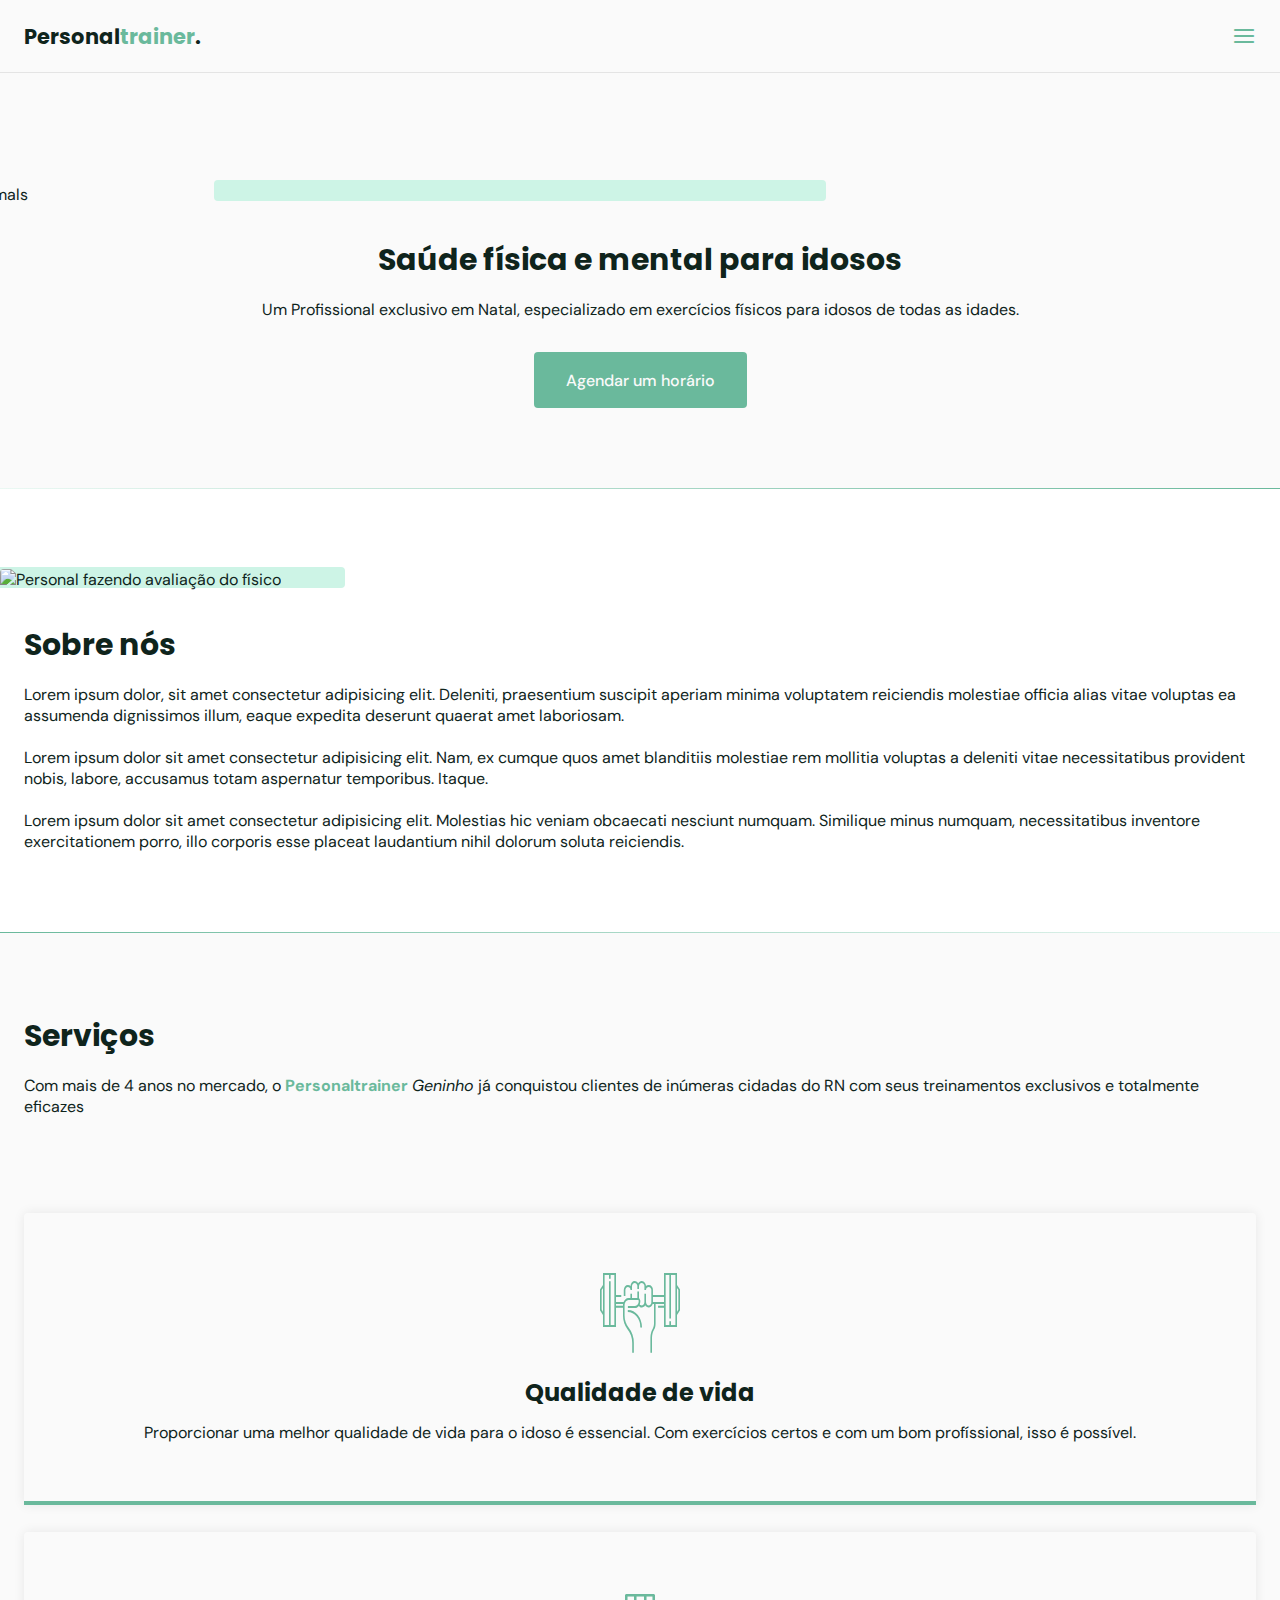
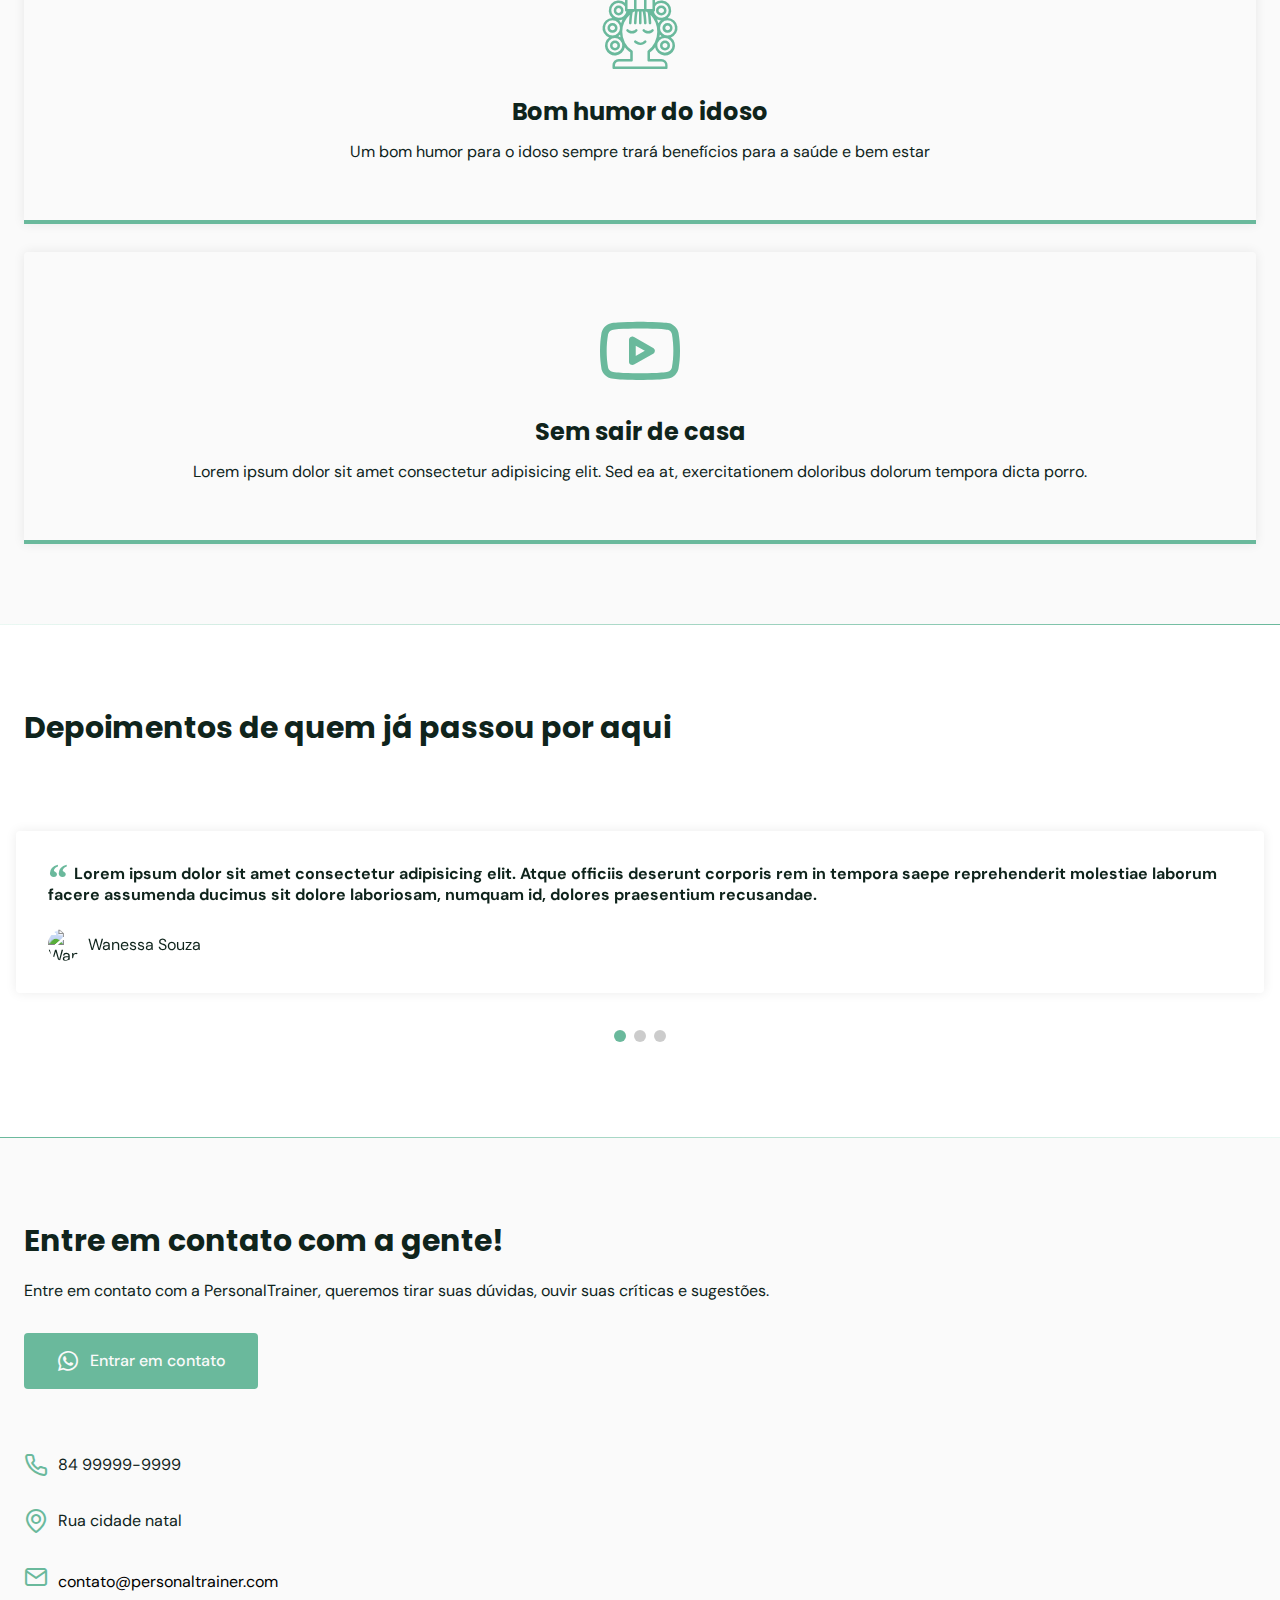
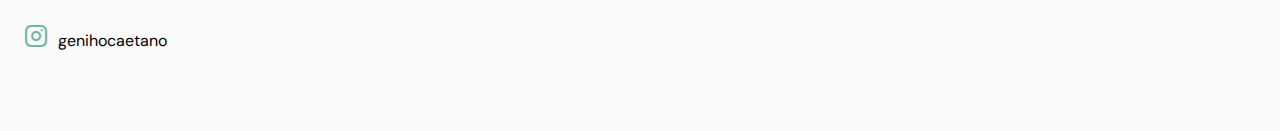
==== index.html @ e82c28a0 "incrementação tela CONTATOS. interação com icones" ====
<!DOCTYPE html>
<html lang="en">
  <head>
    <!-- PAGE INFO -->

    <meta charset="UTF-8" />
    <meta name="viewport" content="width=device-width, initial-scale=1.0" />
    <title>OriginSix</title>

    <!-- ICONS -->
    <link rel="stylesheet" href="Icons/Fonts/style.css" />

    <!-- SWIPER -->
    <link
      rel="stylesheet"
      href="https://unpkg.com/swiper@8/swiper-bundle.min.css"
    />

    <!-- STYLES -->
    <link rel="stylesheet" href="style.css" />

    <!-- FONTES -->
    <link rel="preconnect" href="https://fonts.googleapis.com" />
    <link rel="preconnect" href="https://fonts.gstatic.com" crossorigin />
    <link
      href="https://fonts.googleapis.com/css2?family=DM+Sans:wght@400;500;700&family=Poppins:wght@400;500;700&display=swap"
      rel="stylesheet"
    />
  </head>
  <body>
    <!-- CÓDIGO DA PÁG -->

    <header id="header">
      <nav class="container">
        <a class="logo" href="#">Personal<span>trainer</span>.</a>
        <div class="menu">
          <!-- menu-->
          <ul class="grid">
            <li><a class="title" href="#home">Início</a></li>
            <li><a class="title" href="#about">Sobre</a></li>
            <li><a class="title" href="#services">Serviços</a></li>
            <li><a class="title" href="#testimonials">Depoimentos</a></li>
            <li><a class="title" href="#contact">Contatos</a></li>
          </ul>
        </div>
        <!-- /menu-->
        <div class="toggle icon-menu"></div>
        <div class="toggle icon-close"></div>
      </nav>
    </header>

    <main>
      <!-- HOME -->

      <section class="section" id="home">
        <div class="container grid">
          <div class="image">
            <img
              style="max-width: 612px"
              src="https://media.istockphoto.com/photos/senior-man-and-senior-woman-jogging-side-by-side-on-the-street-picture-id1284970958?k=20&m=1284970958&s=612x612&w=0&h=KG0D4ebEptcwlYykYI3X_RWrCcNqCKllP51t8q4t1jw="
              alt="Animals"
            />
          </div>
          <div class="text">
            <h1 class="title">Saúde física e mental para idosos</h1>
            <p>
              Um Profissional exclusivo em Natal, especializado em exercícios
              físicos para idosos de todas as idades.
            </p>
            <a class="button" href="https://api.whatsapp.com/send?phone=+5584999999999&text=Oi! gostaria de agendar um horário." target="blank">Agendar um horário</a>
          </div>
        </div>
      </section>

      <div class="divider-1"></div>
      <!-- ABOUT -->

      <section class="section" id="about">
        <div class="container grid">
          <div class="image">
            <img
              src="https://images.unsplash.com/photo-1642267158737-9c754cb8e216?ixlib=rb-1.2.1&ixid=MnwxMjA3fDB8MHxwaG90by1wYWdlfHx8fGVufDB8fHx8&auto=format&fit=crop&w=1470&q=80"
              alt="Personal fazendo avaliação do físico"
            />
          </div>
          <div class="text">
            <h2 class="title">Sobre nós</h2>
            <p>
              Lorem ipsum dolor, sit amet consectetur adipisicing elit.
              Deleniti, praesentium suscipit aperiam minima voluptatem
              reiciendis molestiae officia alias vitae voluptas ea assumenda
              dignissimos illum, eaque expedita deserunt quaerat amet
              laboriosam.
            </p>
            <br />
            <p>
              Lorem ipsum dolor sit amet consectetur adipisicing elit. Nam, ex
              cumque quos amet blanditiis molestiae rem mollitia voluptas a
              deleniti vitae necessitatibus provident nobis, labore, accusamus
              totam aspernatur temporibus. Itaque.
            </p>
            <br />
            <p>
              Lorem ipsum dolor sit amet consectetur adipisicing elit. Molestias
              hic veniam obcaecati nesciunt numquam. Similique minus numquam,
              necessitatibus inventore exercitationem porro, illo corporis esse
              placeat laudantium nihil dolorum soluta reiciendis.
            </p>
          </div>
        </div>
      </section>

      <div class="divider-2"></div>
      <!-- SERVICES -->

      <section class="section" id="services">
        <div class="container grid">
          <header>
            <h2 class="title">Serviços</h2>
            <p>
              Com mais de 4 anos no mercado, o <strong>Personaltrainer</strong>
              <i>Geninho</i> já conquistou clientes de inúmeras cidadas do RN
              com seus treinamentos exclusivos e totalmente eficazes
            </p>
          </header>
          <div class="cards grid">
            <div class="card">
              <i class="icon-Group"></i>
              <h3 class="title">Qualidade de vida</h3>
              <p>
                Proporcionar uma melhor qualidade de vida para o idoso é
                essencial. Com exercícios certos e com um bom profíssional, isso
                é possível.
              </p>
            </div>
            <br />
            <div class="card">
              <i class="icon-woman-hair"></i>
              <h3 class="title">Bom humor do idoso</h3>
              <p>
                Um bom humor para o idoso sempre trará benefícios para a saúde e
                bem estar
              </p>
            </div>

            <br />
            <div class="card">
              <i class="icon-youtube"></i>
              <h3 class="title">Sem sair de casa</h3>
              <p>
                Lorem ipsum dolor sit amet consectetur adipisicing elit. Sed ea
                at, exercitationem doloribus dolorum tempora dicta porro.
              </p>
            </div>
          </div>
        </div>
      </section>

      <div class="divider-1"></div>
      <!-- TESTIMONIALS -->

      <section class="section" id="testimonials">
        <div class="container swiper">
          <header>
            <h2 class="title">Depoimentos de quem já passou por aqui</h2>
          </header>
          <div class="testimonials swiper-container">
            <div class="swiper-wrapper">
              <div class="testimonial swiper-slide">
                <blockquote>
                  <p>
                    <span>&ldquo;</span>
                    Lorem ipsum dolor sit amet consectetur adipisicing elit.
                    Atque officiis deserunt corporis rem in tempora saepe
                    reprehenderit molestiae laborum facere assumenda ducimus sit
                    dolore laboriosam, numquam id, dolores praesentium
                    recusandae.
                  </p>
                  <cite>
                    <img
                      src="https://randomuser.me/api/portraits/women/32.jpg"
                      alt="Wanessa Souza"
                    />
                    Wanessa Souza
                  </cite>
                </blockquote>
              </div>
              <div class="testimonial swiper-slide">
                <blockquote>
                  <p>
                    <span>&ldquo;</span>
                    Lorem ipsum dolor sit amet consectetur adipisicing elit.
                    Atque officiis deserunt corporis rem in tempora saepe
                    reprehenderit molestiae laborum facere assumenda ducimus sit
                    dolore laboriosam, numquam id, dolores praesentium
                    recusandae.
                  </p>
                  <cite>
                    <img
                      src="https://randomuser.me/api/portraits/men/14.jpg"
                      alt="Geninho"
                    />
                    Genival Caetano
                  </cite>
                </blockquote>
              </div>
              <div class="testimonial swiper-slide">
                <blockquote>
                  <p>
                    <span>&ldquo;</span>
                    Lorem ipsum dolor sit amet consectetur adipisicing elit.
                    Atque officiis deserunt corporis rem in tempora saepe
                    reprehenderit molestiae laborum facere assumenda ducimus sit
                    dolore laboriosam, numquam id, dolores praesentium
                    recusandae.
                  </p>
                  <cite>
                    <img
                      src="https://randomuser.me/api/portraits/men/82.jpg"
                      alt="Vinícius Victor"
                    />
                    Vinícius Victor
                  </cite>
                </blockquote>
              </div>
            </div>
            <!-- If we need pagination -->
            <div class="swiper-pagination"></div>
          </div>
        </div>
      </section>

      <div class="divider-2"></div>
      <!-- CONTACTS -->
      <section class="section" id="contact">
        <div class="container grid">
          <div class="text">
            <h2 class="title">Entre em contato com a gente!</h2>
            <p>
              Entre em contato com a PersonalTrainer, queremos tirar suas
              dúvidas, ouvir suas críticas e sugestões.
            </p>
            <a
              href="https://api.whatsapp.com/send?phone=+5584999999999&text=Oi! preciso falar com a PersonalTrainer."
              class="button"
              target="blank"
              ><i class="icon-whatsapp"></i>Entrar em contato</a
            >
          </div>
          <div class="link">
            <ul class="grid">
              <li><i class="icon-phone"></i>84 99999-9999</li>
              <li><i class="icon-map-pin"></i>Rua cidade natal</li>
              <li><a href="mailto: contato@personaltrainer.com" style="color: black"><i class="icon-mail"></i>contato@personaltrainer.com</a></li>
              <li><a href="https://www.instagram.com/geninhocaetano/" style="color: black" target="blank"><i class="icon-instagram"></i>genihocaetano</a></li>
              </li>
            </ul>
          </div>
        </div>
      </section>
    </main>

    <!-- SWIPER -->
    <script src="https://unpkg.com/swiper@8/swiper-bundle.min.js"></script>

    <!-- Scrollreveal-->

    <script src="https://unpkg.com/scrollreveal"></script>

    <!-- main.js -->
    <script src="main.js"></script>
  </body>
</html>
---- Icons/Fonts/style.css ----
@font-face {
  font-family: 'icomoon';
  src: url('fonts/icomoon.eot?cdjke1');
  src: url('fonts/icomoon.eot?pgdd6m');
  src: url('fonts/icomoon.eot?pgdd6m#iefix') format('embedded-opentype'),
    url('fonts/icomoon.ttf?pgdd6m') format('truetype'),
    url('fonts/icomoon.woff?pgdd6m') format('woff'),
    url('fonts/icomoon.svg?pgdd6m#icomoon') format('svg');
  font-weight: normal;
  font-style: normal;
  font-display: block;
}

[class^='icon-'],
[class*=' icon-'] {
  /* use !important to prevent issues with browser extensions that change fonts */
  font-family: 'icomoon' !important;
  speak: never;
  font-style: normal;
  font-weight: normal;
  font-variant: normal;
  text-transform: none;
  line-height: 1;

  /* Better Font Rendering =========== */
  -webkit-font-smoothing: antialiased;
  -moz-osx-font-smoothing: grayscale;
}

.icon-phone:before {
  content: '\e900';
}
.icon-close:before {
  content: '\e901';
}
.icon-cosmetic:before {
  content: '\e902';
}
.icon-facebook:before {
  content: '\e903';
}
.icon-Group:before {
  content: '\e904';
}
.icon-instagram:before {
  content: '\e905';
}
.icon-mail:before {
  content: '\e906';
}
.icon-map-pin:before {
  content: '\e907';
}
.icon-menu:before {
  content: '\e908';
}
.icon-trim:before {
  content: '\e909';
}
.icon-whatsapp:before {
  content: '\e90a';
}
.icon-woman-hair:before {
  content: '\e90b';
}
.icon-youtube:before {
  content: '\e90c';
}
.icon-home3:before {
  content: '\e902';
}
.icon-mobile:before {
  content: '\e958';
}
---- style.css ----
/*===== RESET DE ESPAÇOS ===========================================================*/

* {
  margin: 0;
  padding: 0;
  box-sizing: border-box;
}

ul {
  list-style: none;
}

/*===== VARIABLES ===========================================================*/

:root {
  --header-height: 4.5rem;

  /* colors */
  --hue: 158; /* Com essa estratégia, consigo alterar todas as cores do meu site */
  /* HSL color mode */
  --base-color: hsl(var(--hue) 36% 57%);
  --base-color-second: hsl(var(--hue) 65% 88%);
  --base-color-alt: hsl(var(--hue) 57% 53%);
  --title-color: hsl(var(--hue) 41% 10%);
  --text-color: hsl(0 0% 46%);
  --text-color-light: hsl(0 0% 98%);
  --body-color: hsl(0 0% 98%);
}

a {
  text-decoration: none; /* Retirando todas as linhas que ficam nos links */
}

img {
  width: 100%; /* Alterando as bordas da imagem */
  height: auto;
}

/*===== BASE ===========================================================*/

html {
  scroll-behavior: smooth;
}

body {
  font: 400 1rem 'DM Sans', sans-serif; /* Oferecendo ao body o DM Sans */
  color: var(--title-color);
  background: var(--body-color);
  -webkit-front-smoothing: antialiased; /* Suavização da fonte */
}

.title {
  font: 700 1.875rem 'Poppins', sans-serif; /* Oferecendo ao "title" o Poppins */
  color: var(--title-color);
  -webkit-front-smoothing: auto; /* Suavização da fonte */
}

.button {
  background-color: var(--base-color);
  color: var(--text-color-light);
  height: 3.5rem;
  display: inline-flex; /* Diferente dos outros o "flex" deixa flexivel para movimenta o conteúdo dentro do container */
  align-items: center;
  padding: 0 2rem;
  border-radius: 0.25rem; /* Arredondamento da "CAIXA"  */
  font: 500 1rem 'DM Sans', sans-serif;
}

.button:hover {
  background: var(--base-color-alt);
  transition: background 0.5s ease;
  transform: scale(1.1);
  transition: all 0.5s;
}

.divider-1 {
  height: 1px;
  background: linear-gradient(
    270deg,
    hsla(var(--hue), 36%, 57%, 1),
    hsla(var(--hue), 65%, 88%, 0.34)
  );
}

.divider-2 {
  height: 1px;
  background: linear-gradient(
    270deg,
    hsla(var(--hue), 65%, 88%, 0.34),
    hsla(var(--hue), 36%, 57%, 1)
  );
}

/*===== LAYOUT ===========================================================*/
.container {
  margin-left: 1.5rem; /* Ela separa partes da esquerda no HTML da borda. */
  margin-right: 1.5rem;
}

.grid {
  display: grid;
  gap: 2rem;
}

.section {
  padding: 5rem 0;
}

.section .title {
  margin-bottom: 1rem;
}

.section header {
  margin-bottom: 4rem;
}

.section header strong {
  color: var(--base-color);
}

#header {
  border-bottom: 1px solid #e4e4e4;
  margin-bottom: 2rem; /* Colocando uma linha abaixo da "logo" */
  display: flex;

  width: 100%;
  position: fixed;
  top: 0;
  left: 0;
  z-index: 100;
  background-color: var(--body-color);
}

#header.scroll {
  /*background: var(--base-color);*/
  box-shadow: 0px 0px 12px rgba(0, 0, 0, 0.15);
  transition: 0.5s;
}

/*#header.scroll .logo span {
  color: white;
  transition: 0.5s;
}

#header.scroll .icon-menu {
  color: black;
  transition: 0.5s;
}*/

main {
  margin-top: calc(
    var(--header-height) + 2rem
  ); /* usando a função Calculo para as bordas */
}

/*================ LOGO ===========================================*/

.logo {
  font: 700 1.31rem 'Poppins', sans-serif;
  color: var(--title-color);
}

.logo:hover {
  transform: scale(1.1);
  transition: all 0.5s;
}

.logo span {
  color: var(--base-color);
}

/*================ NAVIGATION ===========================================*/

nav {
  height: var(
    --header-height
  ); /*   72/16  - Referente ao FONT-SIZE 100% line:15 */
  display: flex; /* Fazendo os itens ficaram nas extremidades da "caixa" */
  align-items: center;
  justify-content: space-between;
  width: 100%;
}

nav ul li {
  text-align: center;
}

nav ul li a {
  transition: 0.2s;
  position: relative;
}

nav ul li a:hover {
  color: var(--base-color);
}

nav ul li a::after {
  content: '';
  width: 0%;
  height: 2px;
  background: var(--base-color);

  position: absolute;
  left: 0;
  bottom: -1.5rem;
}

nav ul li a:hover::after {
  width: 100%;
  transition: width 0.3s;
}

nav .menu ul {
  display: none;
}

nav .menu {
  opacity: 0;
  visibility: hidden;
  top: -20rem;
  transition: 0.2s;
}
/* Mostrar menu */
nav.show .menu {
  /* Menu de 3 barras no canto superior direito */
  opacity: 1;
  visibility: visible;

  background: var(--body-color);
  height: 100vh;
  width: 100vw;

  position: fixed;
  top: 0;
  left: 0;
}

nav.show .menu ul {
  display: grid;
}

nav.show .menu {
  /* fazer os espaçamentos entre as palavras no menu */
  display: grid;
  place-content: center;
}

nav.show ul.grid {
  gap: 4rem;
}

/* toggle menu */
.toggle {
  color: var(--base-color);
  font-size: 1.5rem;
  cursor: pointer;
}

.toggle:hover {
  transform: scale(1.2);
  transition: all 0.3s;
}

nav .icon-close {
  visibility: hidden;
  opacity: 0;

  position: absolute;
  top: -1.5rem;
  right: 1.5rem;

  transition: 0.2s;
  /* TRANSIÇÃO TOP */
}

nav.show div.icon-close {
  visibility: visible;
  opacity: 1;
  top: 1.5rem;
}

/*===== HOME ===========================================================*/

#home {
  overflow: hidden;
}

#home .container {
  margin: 0;
}

#home .image {
  position: relative; /* Essa função faz com que ela se adapte relativamente de acordo com o tamanho do dispositivo */
}

#home .image::before {
  /* "before" consegue fazer uma sombra da imagem referida na tag .image */
  content: '';
  height: 100%;
  width: 100%;
  background: var(--base-color-second);
  position: absolute;
  top: -16.8%;
  left: 16.7%;
  z-index: 0;
  max-width: 612px;
}

#home .image img {
  /* Na parte "home" va em "image" e localize "img" */
  position: relative;
  right: 2.93rem;
}

#home .image img,
#home .image::before {
  border-radius: 0.25rem;
}

#home .text {
  margin-left: 1.5rem;
  margin-right: 1.5rem;
  text-align: center; /* Todo o texto do "ID home" agora passa a ficar todo centralizado */
}

#home .text p {
  margin-bottom: 2rem;
  max-width: 100%;
}

/* ========== ABOUT ====================================== */
#about {
  background: white;
}

#about .container {
  margin: 0; /* Tirando as margens e grudando tudo na parede do container */
}

#about .image {
  position: relative; /* Essa função faz com que ela se adapte relativamente de acordo com o tamanho do dispositivo */
}

#about .image::before {
  /* "before" consegue fazer uma sombra da imagem referida na tag .image */
  content: '';
  height: 100%;
  width: 100%;
  background: var(--base-color-second);
  position: absolute;
  top: -8.3%;
  left: -33%;
  z-index: 0;
  max-width: 767px;
}

#about .image img {
  /* Na parte "home" va em "image" e localize "img" */
  position: relative;
  max-width: 767px;
}

#about .image img,
#about .image::before {
  border-radius: 0.25rem;
}

#about .text {
  margin-left: 1.5rem;
  margin-right: 1.5rem; /* Todo o texto do "ID home" agora passa a ficar todo centralizado */
}

#about p {
  font: 400 1rem 'DM Sans', sans-serif;
}

/* ========== SERVICES ====================================== */
.cards.grid {
  gap: 0.2rem;
}

.card {
  padding: 3.625rem 2rem;
  box-shadow: 0px 0px 12px rgba(0, 0, 0, 0.08);
  border-bottom: 0.25rem solid var(--base-color);
  border-radius: 0.25rem 0.25rem 0 0;
  text-align: center;
}

.card i {
  display: block;
  margin-bottom: 1.5rem;
  font-size: 5rem;
  color: var(--base-color);
}

.card .title {
  font-size: 1.5rem;
  margin-bottom: 0.75rem;
}

/* ========== TESTIMONIALS ====================================== */

#testimonials .container {
  margin-left: 0;
  margin-right: 0;
}

#testimonials {
  background: white;
}

#testimonials header {
  margin-bottom: 0;
  margin-left: 1.5rem;
  margin-right: 1.5rem;
}

#testimonials blockquote {
  padding: 2rem;
  box-shadow: 0px 0px 12px rgba(0, 0, 0, 0.08);
  border-radius: 0.25rem;
}

#testimonials blockquote p {
  position: relative;
  text-indent: 1.6rem;
  margin-bottom: 1.5rem;
  font-weight: bold;
  color: var(--title-color)
}

#testimonials blockquote p span {
  font: 700 2.5rem serif;
  position: absolute;
  top: -.5rem;
  left: -1.6rem;
  color: var(--base-color);
}

#testimonials cite {

  display: flex;
  align-items: center;
  font-style: normal;
}
#testimonials cite img {
  width: 2rem;
  height: 2rem;
  object-fit: cover;
  clip-path: circle();
  margin-right: 0.5rem;
}

/* swiper */
.swiper-slide {
  height: auto;
  padding: 4rem 1rem; 
}

.swiper-pagination-bullet {
  width: 0.75rem;
  height: 0.75rem;
}

.swiper-pagination-bullet-active {
  background: var(--base-color);
}

/* ========== CONTACT ====================================== */
#contact .grid {
  gap: 4rem;
}

#contact .text p {
  margin-bottom: 2rem;
}

#contact .button i {
  font-size: 1.5rem;
  margin-right: 0.625rem;
}

#contact ul.grid {
  gap: 2rem;
}

#contact ul li {
  display: flex;
  align-items: center;
}

#contact ul li i {
  font-size: 1.5rem;
  margin-right: 0.625rem;
  color: var(--base-color)
}
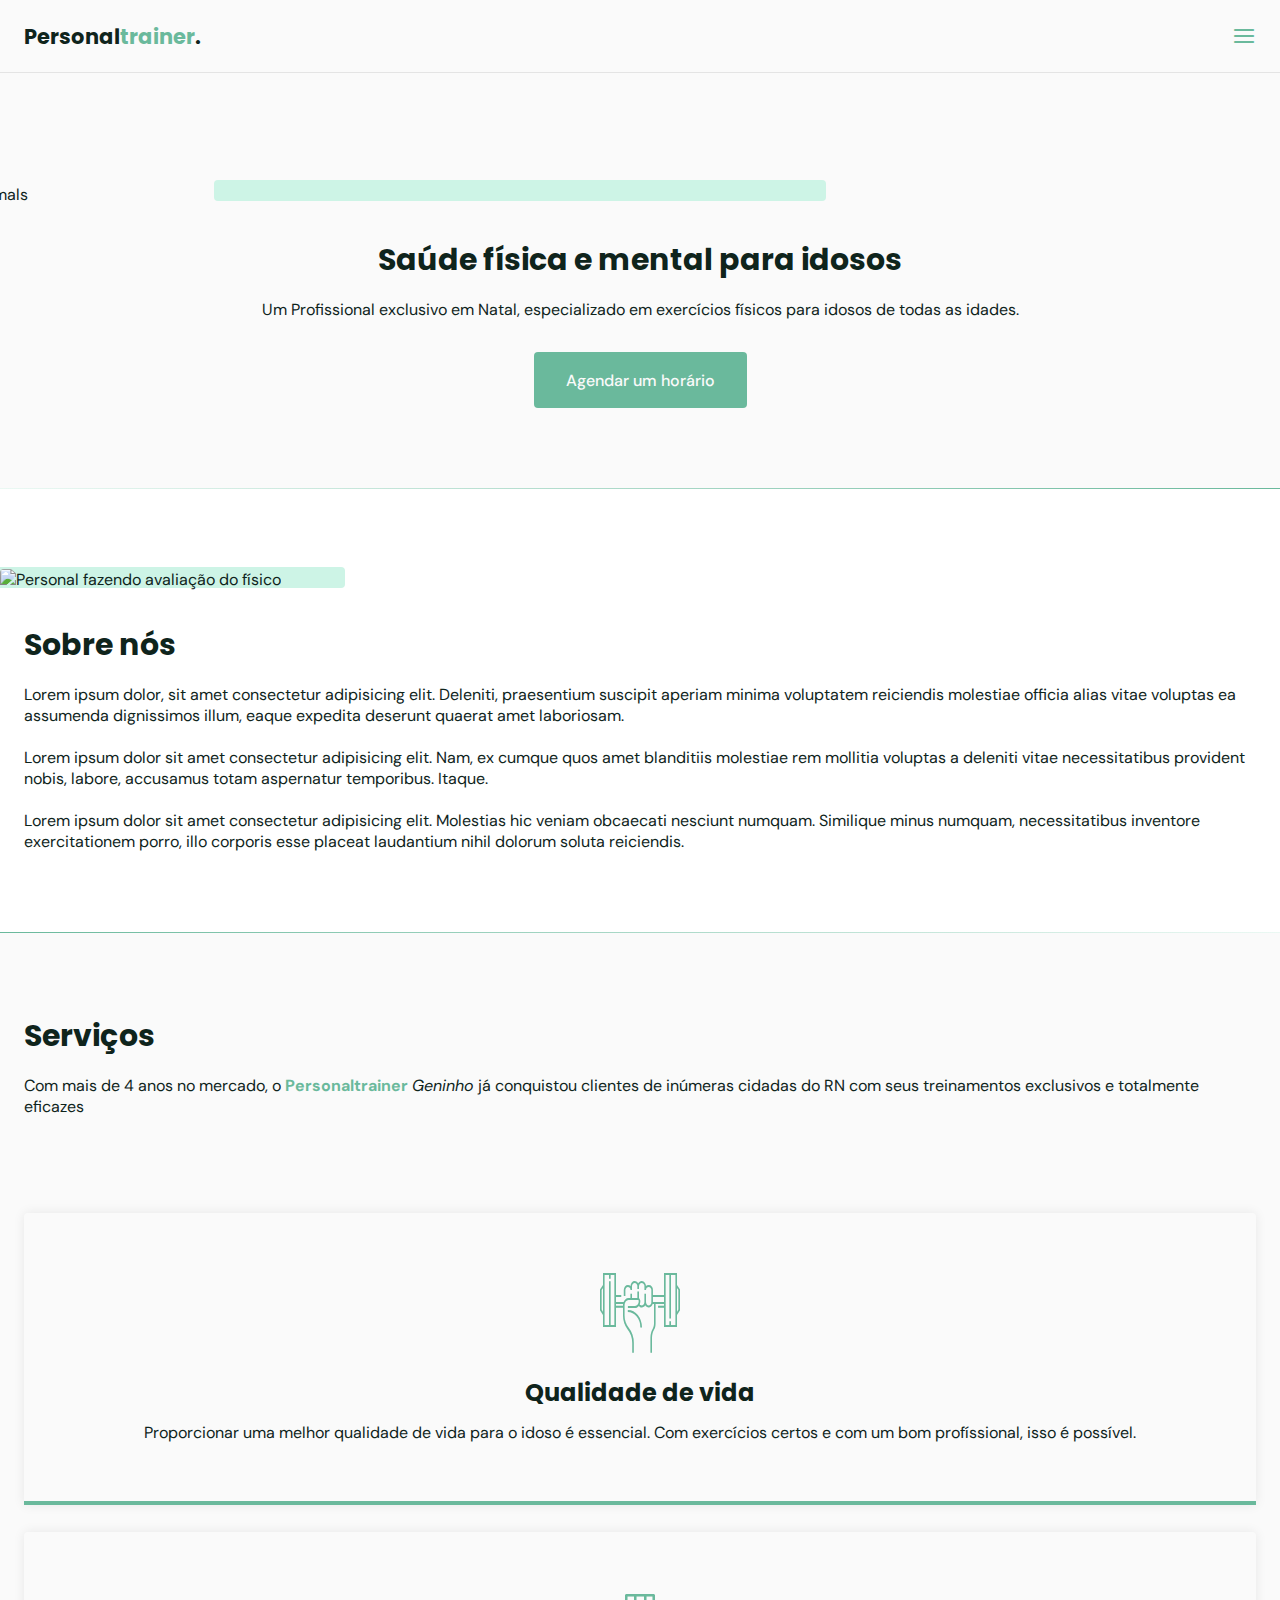
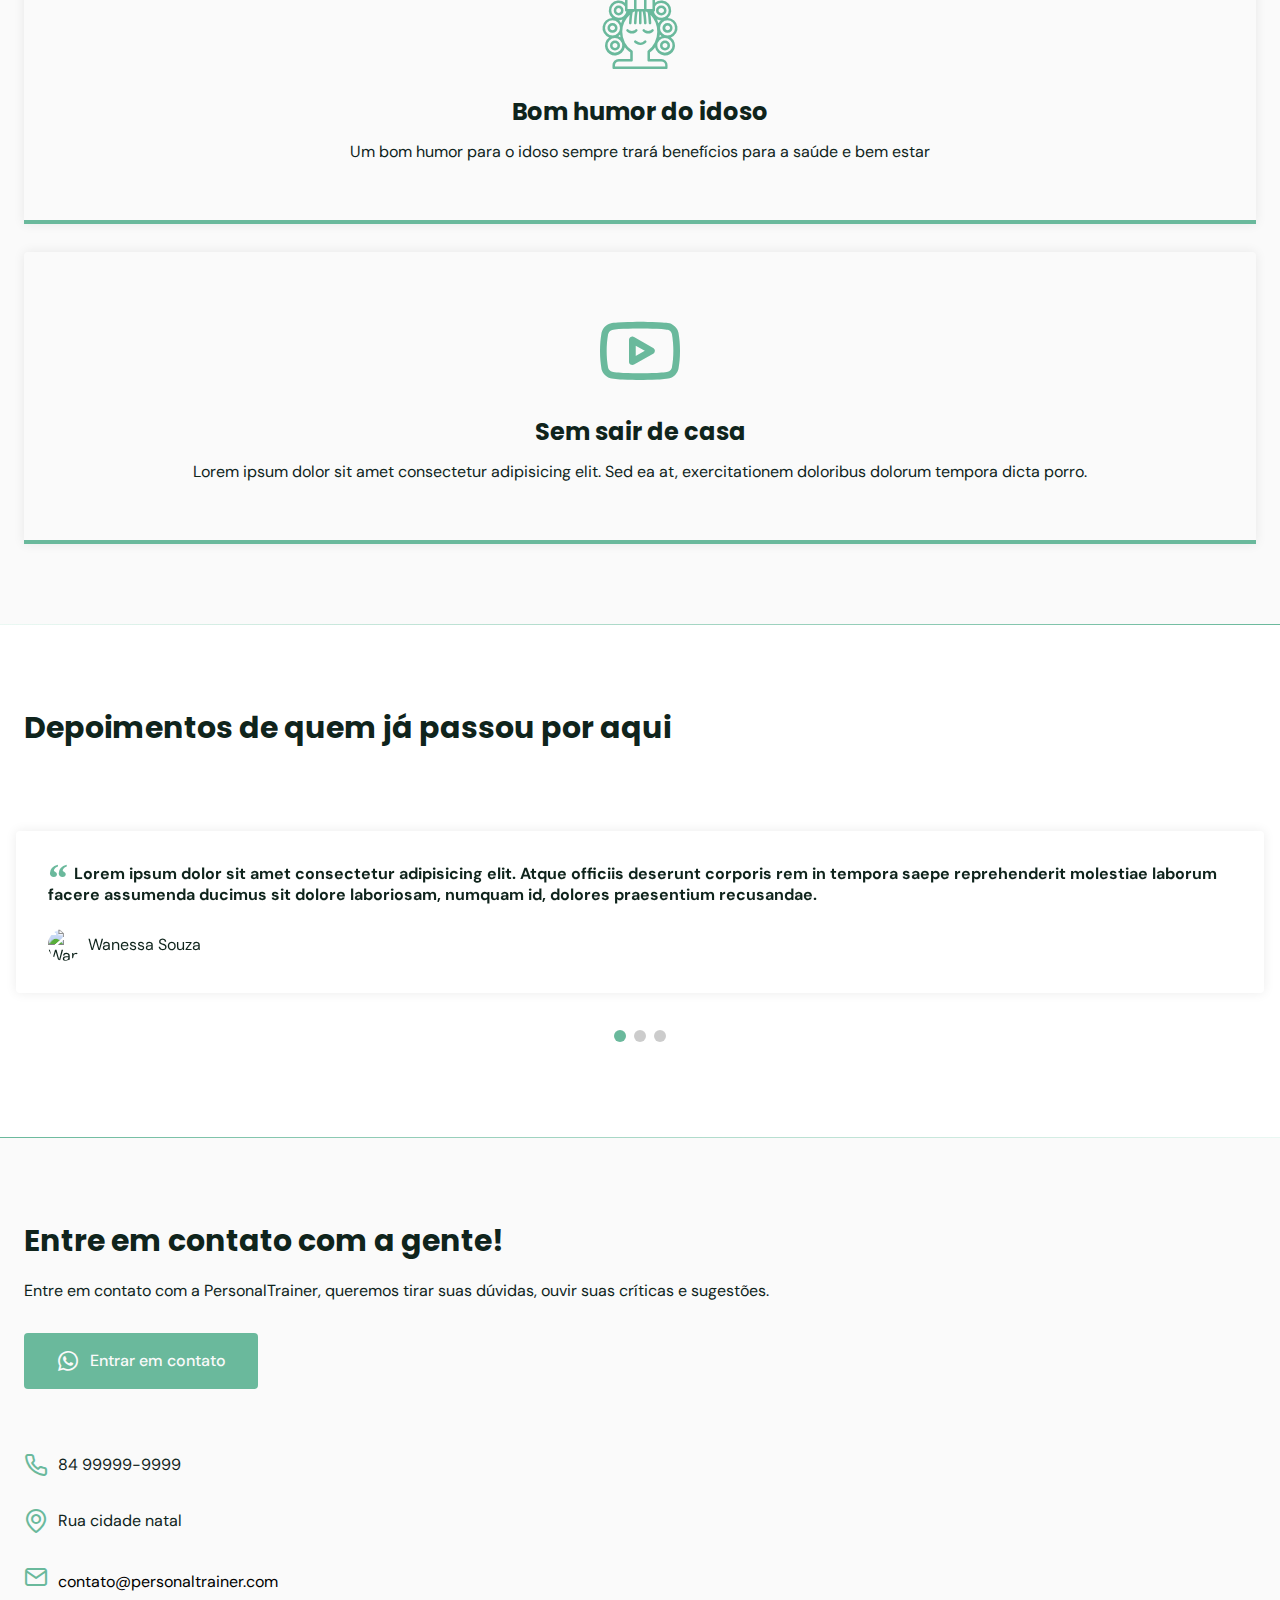
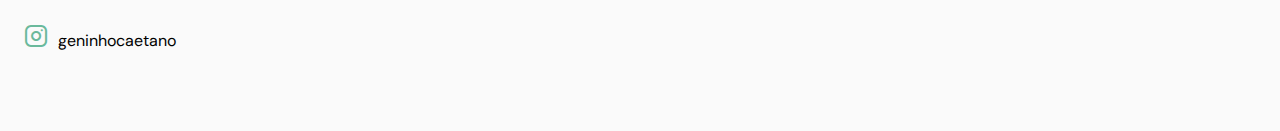
==== commit 755c3200: "correção" ====
--- a/index.html
+++ b/index.html
@@ -5,7 +5,7 @@
 
     <meta charset="UTF-8" />
     <meta name="viewport" content="width=device-width, initial-scale=1.0" />
-    <title>OriginSix</title>
+    <title>Personaltrainer</title>
 
     <!-- ICONS -->
     <link rel="stylesheet" href="Icons/Fonts/style.css" />
@@ -67,7 +67,7 @@
               Um Profissional exclusivo em Natal, especializado em exercícios
               físicos para idosos de todas as idades.
             </p>
-            <a class="button" href="https://api.whatsapp.com/send?phone=+5584999999999&text=Oi! gostaria de agendar um horário." target="blank">Agendar um horário</a>
+            <a class="button" href="https://api.whatsapp.com/send?phone=+5584999999999&text=Oi! gostaria de agendar um novo horário." target="blank">Agendar um horário</a>
           </div>
         </div>
       </section>
@@ -252,7 +252,7 @@
               <li><i class="icon-phone"></i>84 99999-9999</li>
               <li><i class="icon-map-pin"></i>Rua cidade natal</li>
               <li><a href="mailto: contato@personaltrainer.com" style="color: black"><i class="icon-mail"></i>contato@personaltrainer.com</a></li>
-              <li><a href="https://www.instagram.com/geninhocaetano/" style="color: black" target="blank"><i class="icon-instagram"></i>genihocaetano</a></li>
+              <li><a href="https://www.instagram.com/geninhocaetano/" style="color: black" target="blank"><i class="icon-instagram"></i>geninhocaetano</a></li>
               </li>
             </ul>
           </div>
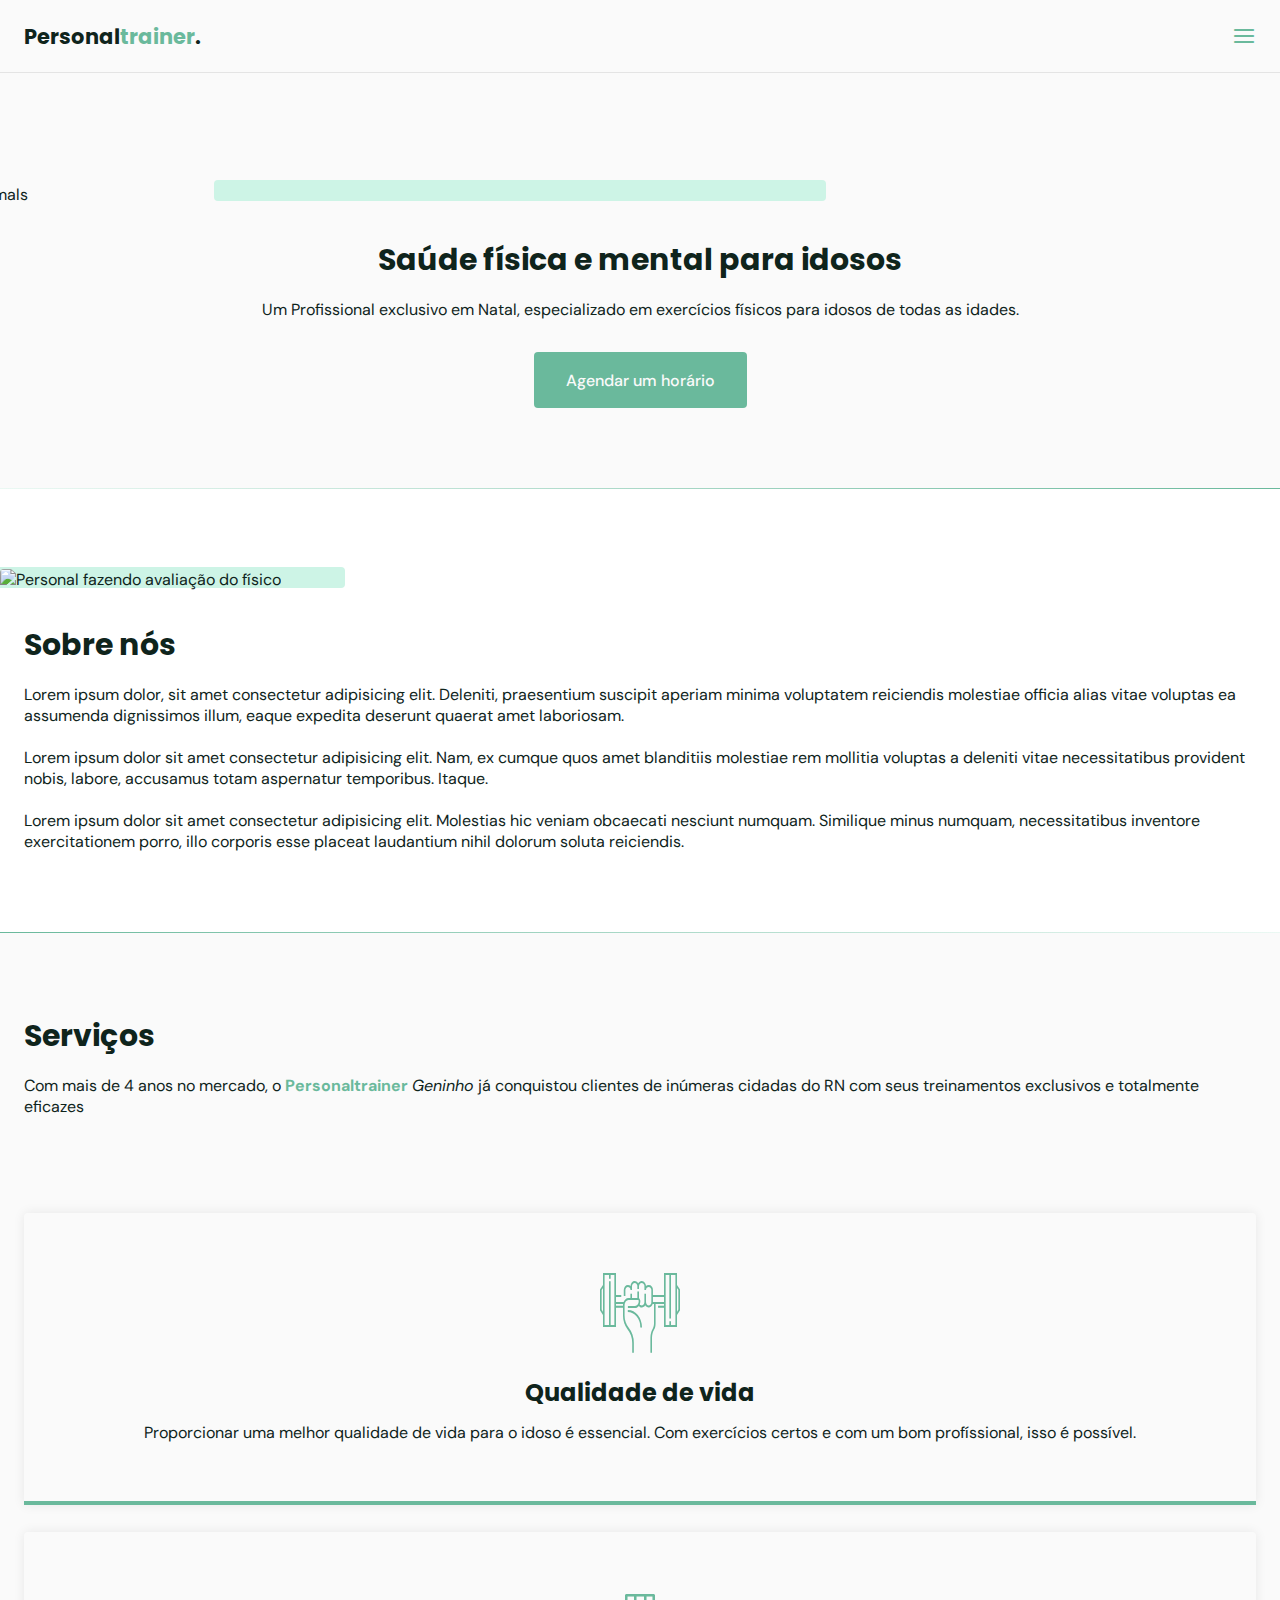
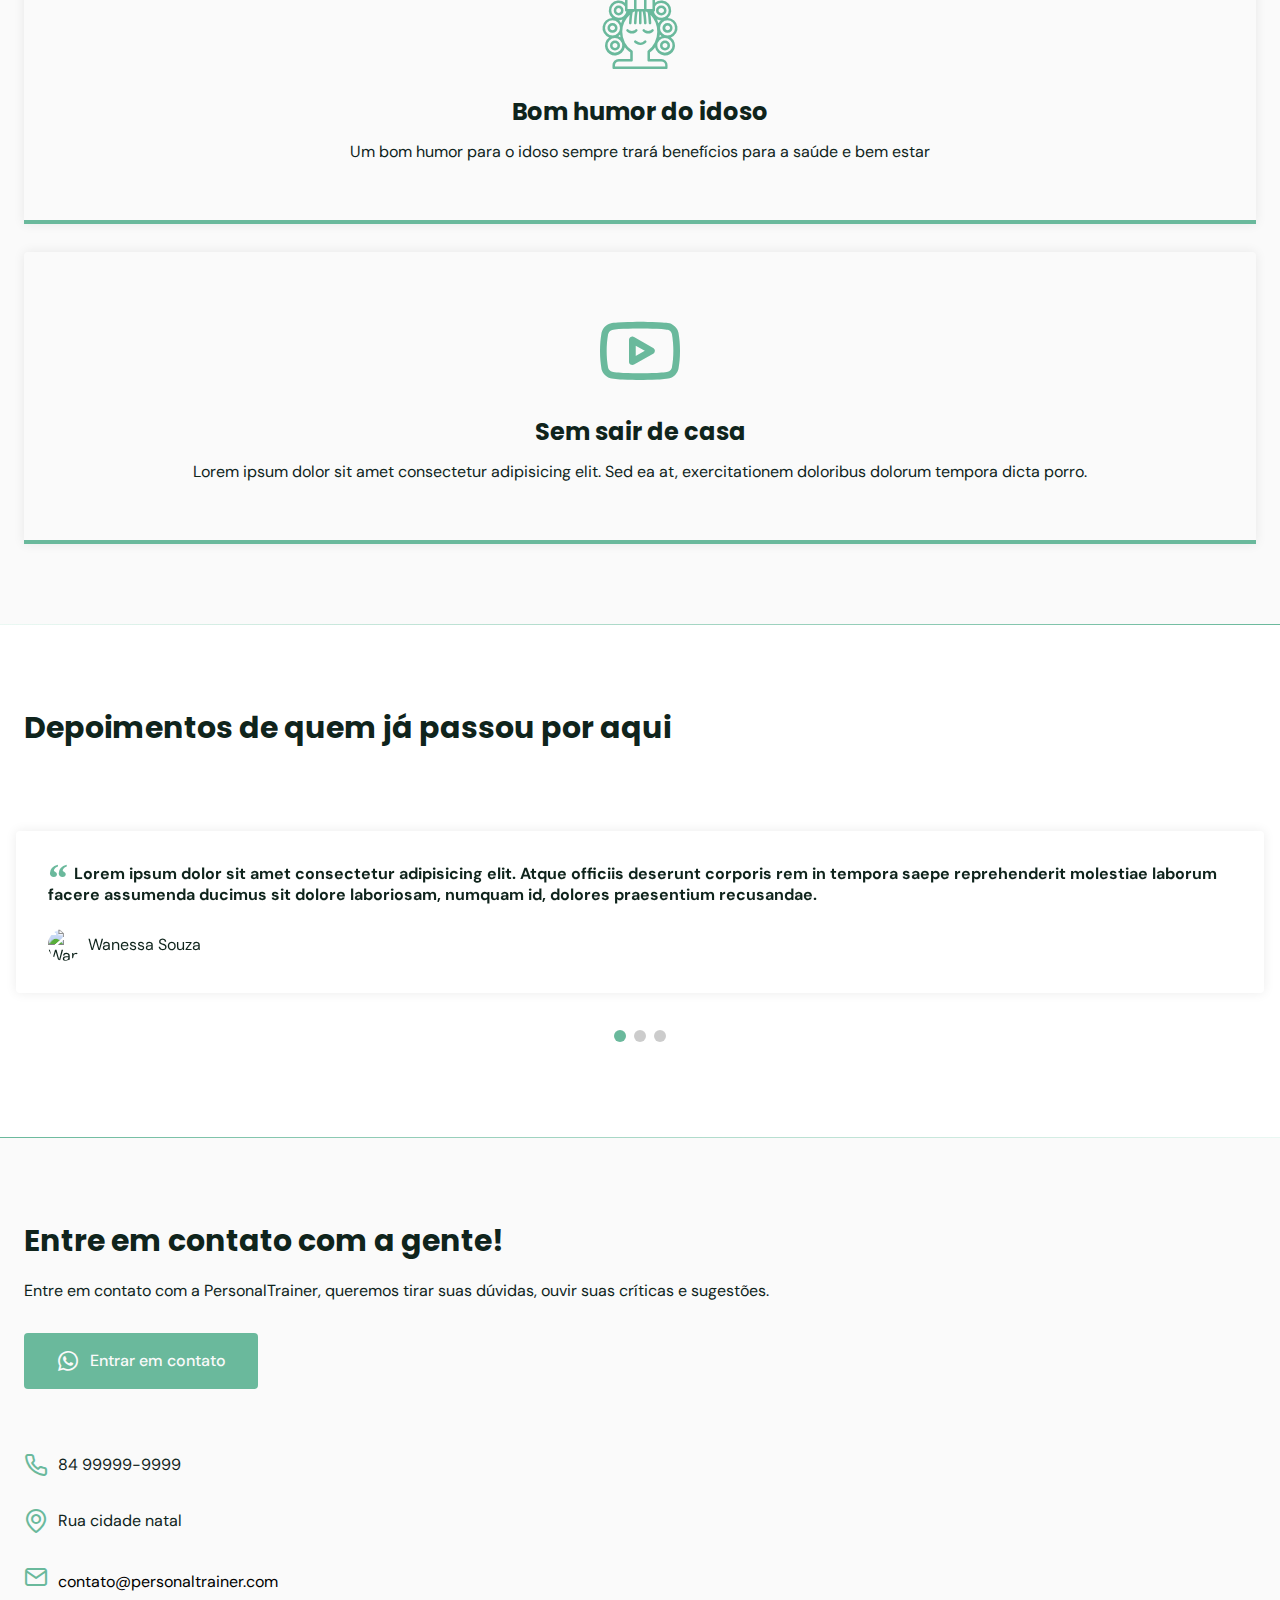
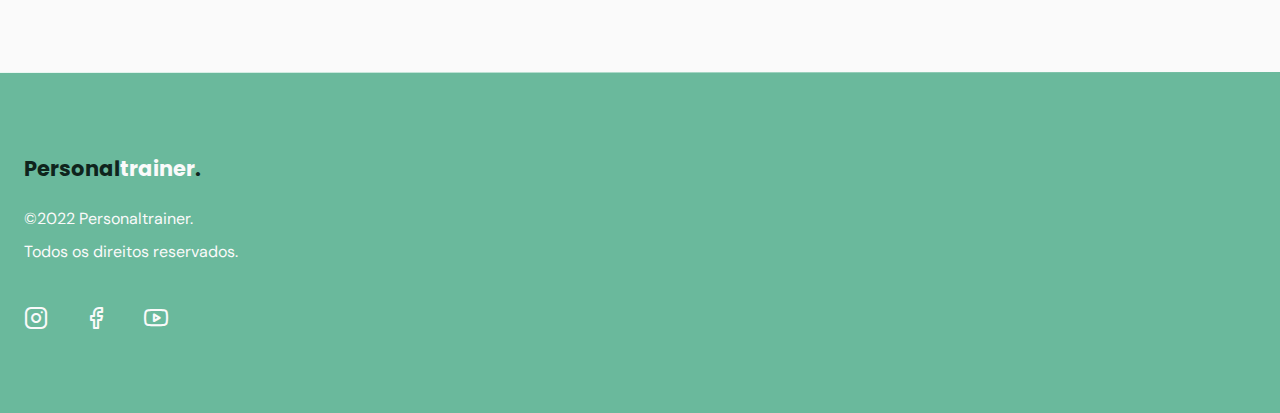
==== commit a019a2ba: "Implementação do rodapé" ====
--- a/index.html
+++ b/index.html
@@ -67,7 +67,12 @@
               Um Profissional exclusivo em Natal, especializado em exercícios
               físicos para idosos de todas as idades.
             </p>
-            <a class="button" href="https://api.whatsapp.com/send?phone=+5584999999999&text=Oi! gostaria de agendar um novo horário." target="blank">Agendar um horário</a>
+            <a
+              class="button"
+              href="https://api.whatsapp.com/send?phone=+5584000000000&text=Oi! gostaria de agendar um novo horário."
+              target="blank"
+              >Agendar um horário</a
+            >
           </div>
         </div>
       </section>
@@ -232,6 +237,7 @@
 
       <div class="divider-2"></div>
       <!-- CONTACTS -->
+
       <section class="section" id="contact">
         <div class="container grid">
           <div class="text">
@@ -241,7 +247,7 @@
               dúvidas, ouvir suas críticas e sugestões.
             </p>
             <a
-              href="https://api.whatsapp.com/send?phone=+5584999999999&text=Oi! preciso falar com a PersonalTrainer."
+              href="https://api.whatsapp.com/send?phone=+5584000000000&text=Oi! preciso falar com a PersonalTrainer."
               class="button"
               target="blank"
               ><i class="icon-whatsapp"></i>Entrar em contato</a
@@ -251,13 +257,42 @@
             <ul class="grid">
               <li><i class="icon-phone"></i>84 99999-9999</li>
               <li><i class="icon-map-pin"></i>Rua cidade natal</li>
-              <li><a href="mailto: contato@personaltrainer.com" style="color: black"><i class="icon-mail"></i>contato@personaltrainer.com</a></li>
-              <li><a href="https://www.instagram.com/geninhocaetano/" style="color: black" target="blank"><i class="icon-instagram"></i>geninhocaetano</a></li>
+              <li>
+                <a
+                  href="mailto: contato@personaltrainer.com"
+                  style="color: black"
+                  ><i class="icon-mail"></i>contato@personaltrainer.com</a
+                >
               </li>
+              <!--<li><a href="https://www.instagram.com/geninhocaetano/" style="color: black" target="blank"><i class="icon-instagram"></i>geninhocaetano</a></li>
+              </li>-->
             </ul>
           </div>
         </div>
       </section>
+
+      <div class="divider-1"></div>
+
+      <footer class="section">
+        <div class="container grid">
+          <div class="brand">
+            <a class="logo-alt" href="#home">Personal<span>trainer</span>.</a>
+            <p>©2022 Personaltrainer.</p>
+            <p>Todos os direitos reservados.</p>
+          </div>
+          <div class="social">
+            <a href="https://www.instagram.com/geninhocaetano/" target="_blank"
+              ><i class="icon-instagram"></i
+            ></a>
+            <a href="https://www.facebook.com" target="_blank"
+              ><i class="icon-facebook"></i
+            ></a>
+            <a href="https://www.youtube.com" target="_blank"
+              ><i class="icon-youtube"></i
+            ></a>
+          </div>
+        </div>
+      </footer>
     </main>
 
     <!-- SWIPER -->
--- a/style.css
+++ b/style.css
@@ -167,6 +167,17 @@
 
 .logo span {
   color: var(--base-color);
+}
+
+.logo-alt span {
+  color: var(--body-color);
+}
+
+.logo-alt {
+  font: 700 1.31rem 'Poppins', sans-serif;
+  color: var(--title-color);
+  display: inline-block;
+  margin-bottom: 1.5rem;
 }
 
 /*================ NAVIGATION ===========================================*/
@@ -495,3 +506,26 @@
   margin-right: 0.625rem;
   color: var(--base-color)
 }
+
+/* ========== FOOTER ====================================== */
+
+footer {
+  background: var(--base-color);
+}
+
+footer .brand p {
+  color: var(--text-color-light);
+  margin-bottom: 0.75rem;
+  
+}
+
+footer i {
+  font-size: 1.5rem;
+  color: var(--text-color-light);
+}
+
+footer .social a {
+  margin-right: 2rem; /* Trabalhando em cada elmento "a" ele alinha agrupam os elementos entre eles e coloca uma margem entre eles de 2. */
+}
+
+
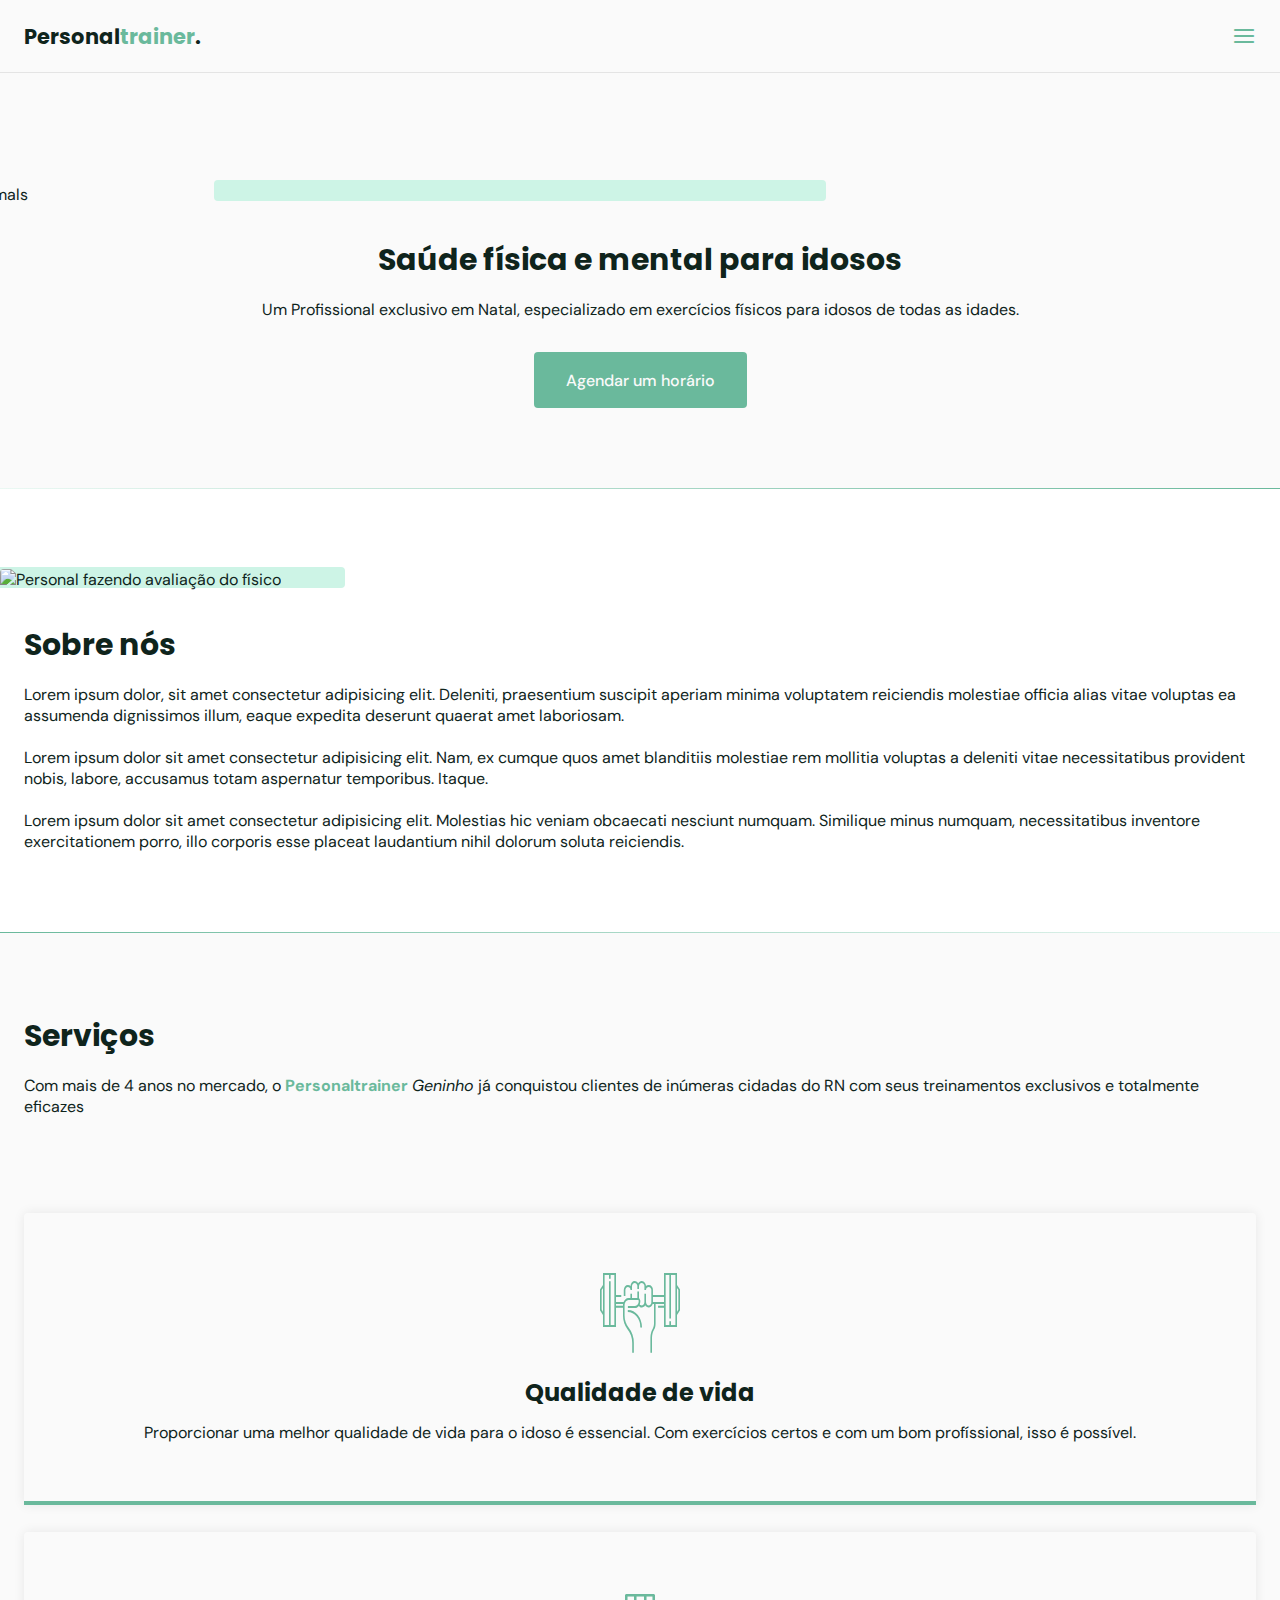
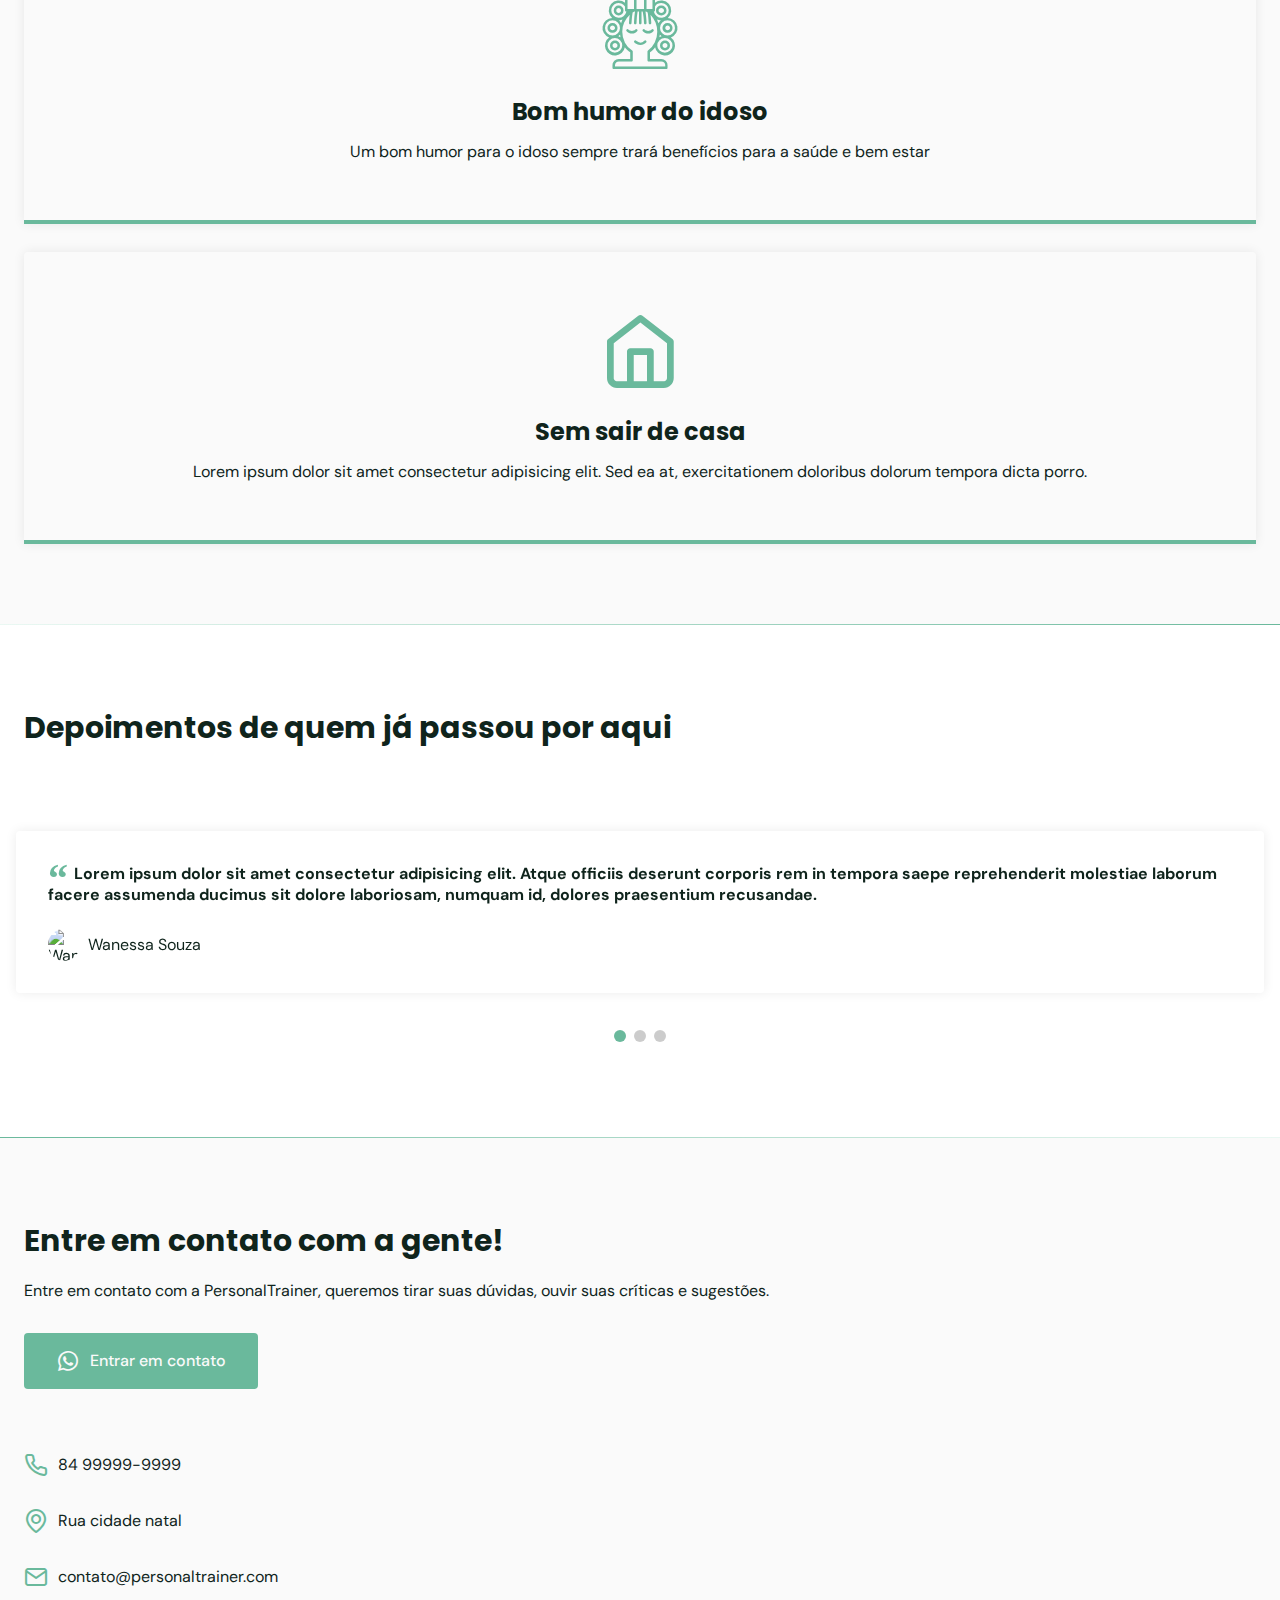
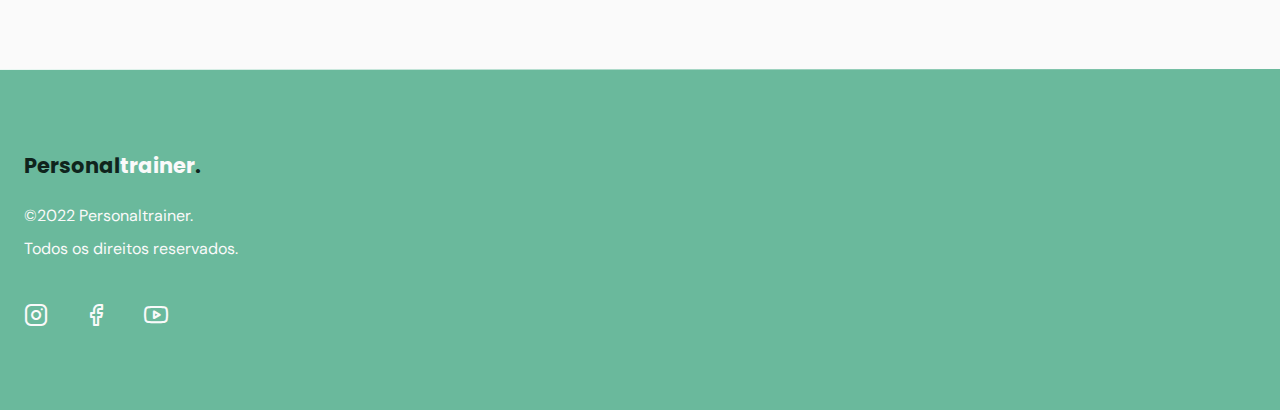
==== commit 8d0536f3: "Atualização e ajustes no rodapé e contatos" ====
--- a/index.html
+++ b/index.html
@@ -150,7 +150,7 @@
 
             <br />
             <div class="card">
-              <i class="icon-youtube"></i>
+              <i class="icon-home"></i>
               <h3 class="title">Sem sair de casa</h3>
               <p>
                 Lorem ipsum dolor sit amet consectetur adipisicing elit. Sed ea
@@ -257,43 +257,36 @@
             <ul class="grid">
               <li><i class="icon-phone"></i>84 99999-9999</li>
               <li><i class="icon-map-pin"></i>Rua cidade natal</li>
-              <li>
-                <a
-                  href="mailto: contato@personaltrainer.com"
-                  style="color: black"
-                  ><i class="icon-mail"></i>contato@personaltrainer.com</a
-                >
-              </li>
-              <!--<li><a href="https://www.instagram.com/geninhocaetano/" style="color: black" target="blank"><i class="icon-instagram"></i>geninhocaetano</a></li>
-              </li>-->
+              <li><i class="icon-mail"></i>contato@personaltrainer.com</li>
             </ul>
           </div>
         </div>
       </section>
 
       <div class="divider-1"></div>
-
-      <footer class="section">
-        <div class="container grid">
-          <div class="brand">
-            <a class="logo-alt" href="#home">Personal<span>trainer</span>.</a>
-            <p>©2022 Personaltrainer.</p>
-            <p>Todos os direitos reservados.</p>
-          </div>
-          <div class="social">
-            <a href="https://www.instagram.com/geninhocaetano/" target="_blank"
-              ><i class="icon-instagram"></i
-            ></a>
-            <a href="https://www.facebook.com" target="_blank"
-              ><i class="icon-facebook"></i
-            ></a>
-            <a href="https://www.youtube.com" target="_blank"
-              ><i class="icon-youtube"></i
-            ></a>
-          </div>
-        </div>
-      </footer>
     </main>
+    <footer class="section">
+      <div class="container grid">
+        <div class="brand">
+          <a class="logo-alt" href="#home">Personal<span>trainer</span>.</a>
+          <p>©2022 Personaltrainer.</p>
+          <p>Todos os direitos reservados.</p>
+        </div>
+        <div class="social">
+          <a href="https://www.instagram.com/geninhocaetano/" target="_blank"
+            ><i class="icon-instagram"></i
+          ></a>
+          <a href="https://www.facebook.com" target="_blank"
+            ><i class="icon-facebook"></i
+          ></a>
+          <a href="https://www.youtube.com" target="_blank"
+            ><i class="icon-youtube"></i
+          ></a>
+        </div>
+      </div>
+    </footer>
+
+    <a href="#home" class="back-to-top"><i class="icon-arrow-up-circle"></i></a>
 
     <!-- SWIPER -->
     <script src="https://unpkg.com/swiper@8/swiper-bundle.min.js"></script>
--- a/Icons/Fonts/style.css
+++ b/Icons/Fonts/style.css
@@ -1,18 +1,16 @@
 @font-face {
   font-family: 'icomoon';
-  src: url('fonts/icomoon.eot?cdjke1');
-  src: url('fonts/icomoon.eot?pgdd6m');
-  src: url('fonts/icomoon.eot?pgdd6m#iefix') format('embedded-opentype'),
-    url('fonts/icomoon.ttf?pgdd6m') format('truetype'),
-    url('fonts/icomoon.woff?pgdd6m') format('woff'),
-    url('fonts/icomoon.svg?pgdd6m#icomoon') format('svg');
+  src:  url('fonts/icomoon.eot?4a5hu9');
+  src:  url('fonts/icomoon.eot?4a5hu9#iefix') format('embedded-opentype'),
+    url('fonts/icomoon.ttf?4a5hu9') format('truetype'),
+    url('fonts/icomoon.woff?4a5hu9') format('woff'),
+    url('fonts/icomoon.svg?4a5hu9#icomoon') format('svg');
   font-weight: normal;
   font-style: normal;
   font-display: block;
 }
 
-[class^='icon-'],
-[class*=' icon-'] {
+[class^="icon-"], [class*=" icon-"] {
   /* use !important to prevent issues with browser extensions that change fonts */
   font-family: 'icomoon' !important;
   speak: never;
@@ -27,48 +25,48 @@
   -moz-osx-font-smoothing: grayscale;
 }
 
+.icon-home:before {
+  content: "\e90e";
+}
+.icon-arrow-up-circle:before {
+  content: "\e900";
+}
 .icon-phone:before {
-  content: '\e900';
+  content: "\e901";
 }
 .icon-close:before {
-  content: '\e901';
+  content: "\e902";
 }
 .icon-cosmetic:before {
-  content: '\e902';
+  content: "\e903";
 }
 .icon-facebook:before {
-  content: '\e903';
+  content: "\e904";
 }
 .icon-Group:before {
-  content: '\e904';
+  content: "\e905";
 }
 .icon-instagram:before {
-  content: '\e905';
+  content: "\e906";
 }
 .icon-mail:before {
-  content: '\e906';
+  content: "\e907";
 }
 .icon-map-pin:before {
-  content: '\e907';
+  content: "\e908";
 }
 .icon-menu:before {
-  content: '\e908';
+  content: "\e909";
 }
 .icon-trim:before {
-  content: '\e909';
+  content: "\e90a";
 }
 .icon-whatsapp:before {
-  content: '\e90a';
+  content: "\e90b";
 }
 .icon-woman-hair:before {
-  content: '\e90b';
+  content: "\e90c";
 }
 .icon-youtube:before {
-  content: '\e90c';
+  content: "\e90d";
 }
-.icon-home3:before {
-  content: '\e902';
-}
-.icon-mobile:before {
-  content: '\e958';
-}
--- a/style.css
+++ b/style.css
@@ -507,6 +507,12 @@
   color: var(--base-color)
 }
 
+#contact .link a {
+  display: inline-block;
+  width: 6rem;
+}
+
+
 /* ========== FOOTER ====================================== */
 
 footer {
@@ -516,7 +522,6 @@
 footer .brand p {
   color: var(--text-color-light);
   margin-bottom: 0.75rem;
-  
 }
 
 footer i {
@@ -526,6 +531,47 @@
 
 footer .social a {
   margin-right: 2rem; /* Trabalhando em cada elmento "a" ele alinha agrupam os elementos entre eles e coloca uma margem entre eles de 2. */
-}
-
-
+  display: inline-block;
+  transition: 0.3s;
+}
+
+footer .social a:hover {
+  transform:translateY(-8px);
+
+}
+
+/* ========== back-to-top ====================================== */
+
+.back-to-top {
+  color: hsla(270, 33%, 15%, 1);
+
+  position: fixed;
+  right: 1rem;
+  bottom: 1rem;
+
+  padding: 0.5rem;
+  clip-path: circle();
+
+  font-size: 1.5rem;
+  line-height: 0;
+
+  visibility: hidden;
+  opacity: 0;
+
+  transition: 0.3s;
+  transform:translateY(100%);
+}
+
+.back-to-top.show {
+  visibility: visible;
+  opacity: 1;
+  transform:translateY(0);
+}
+
+.back-to-top:hover {
+  transform: scale(1.3);
+  transition: all 0.5s;
+}
+
+
+
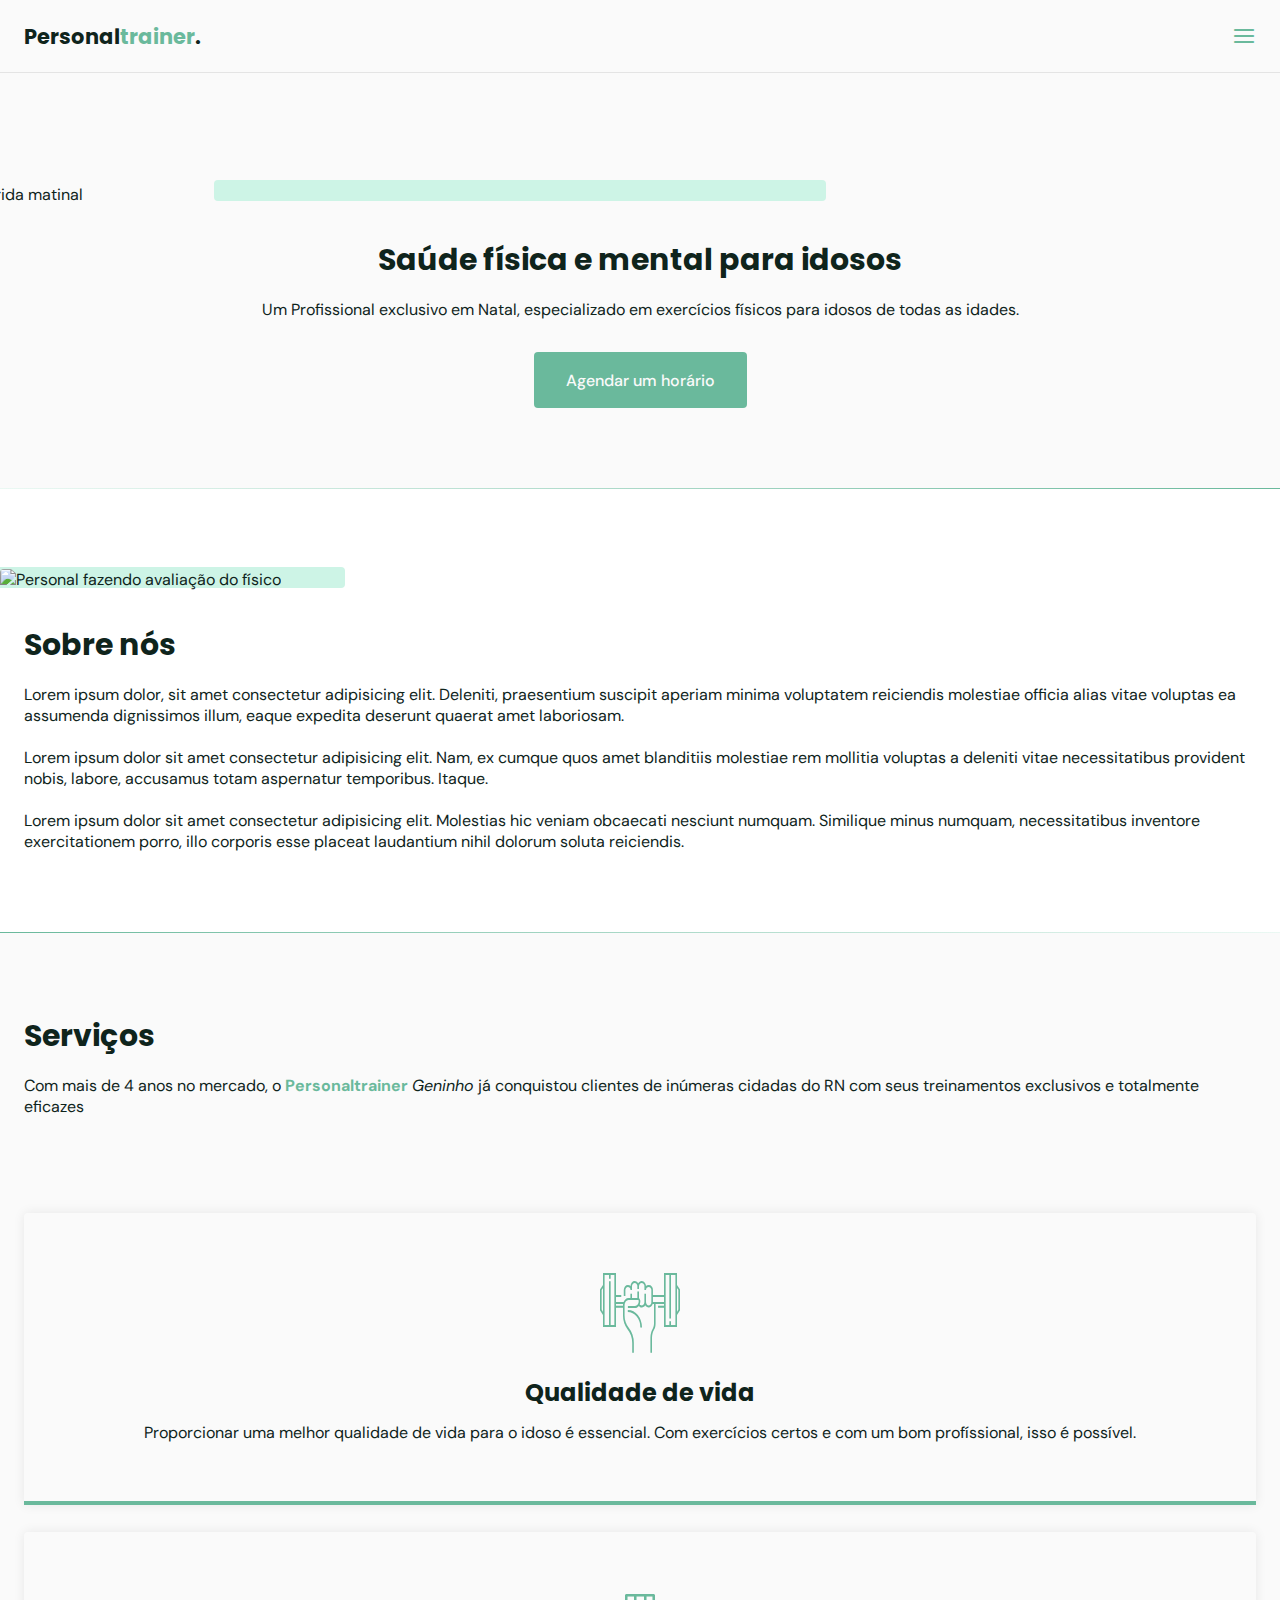
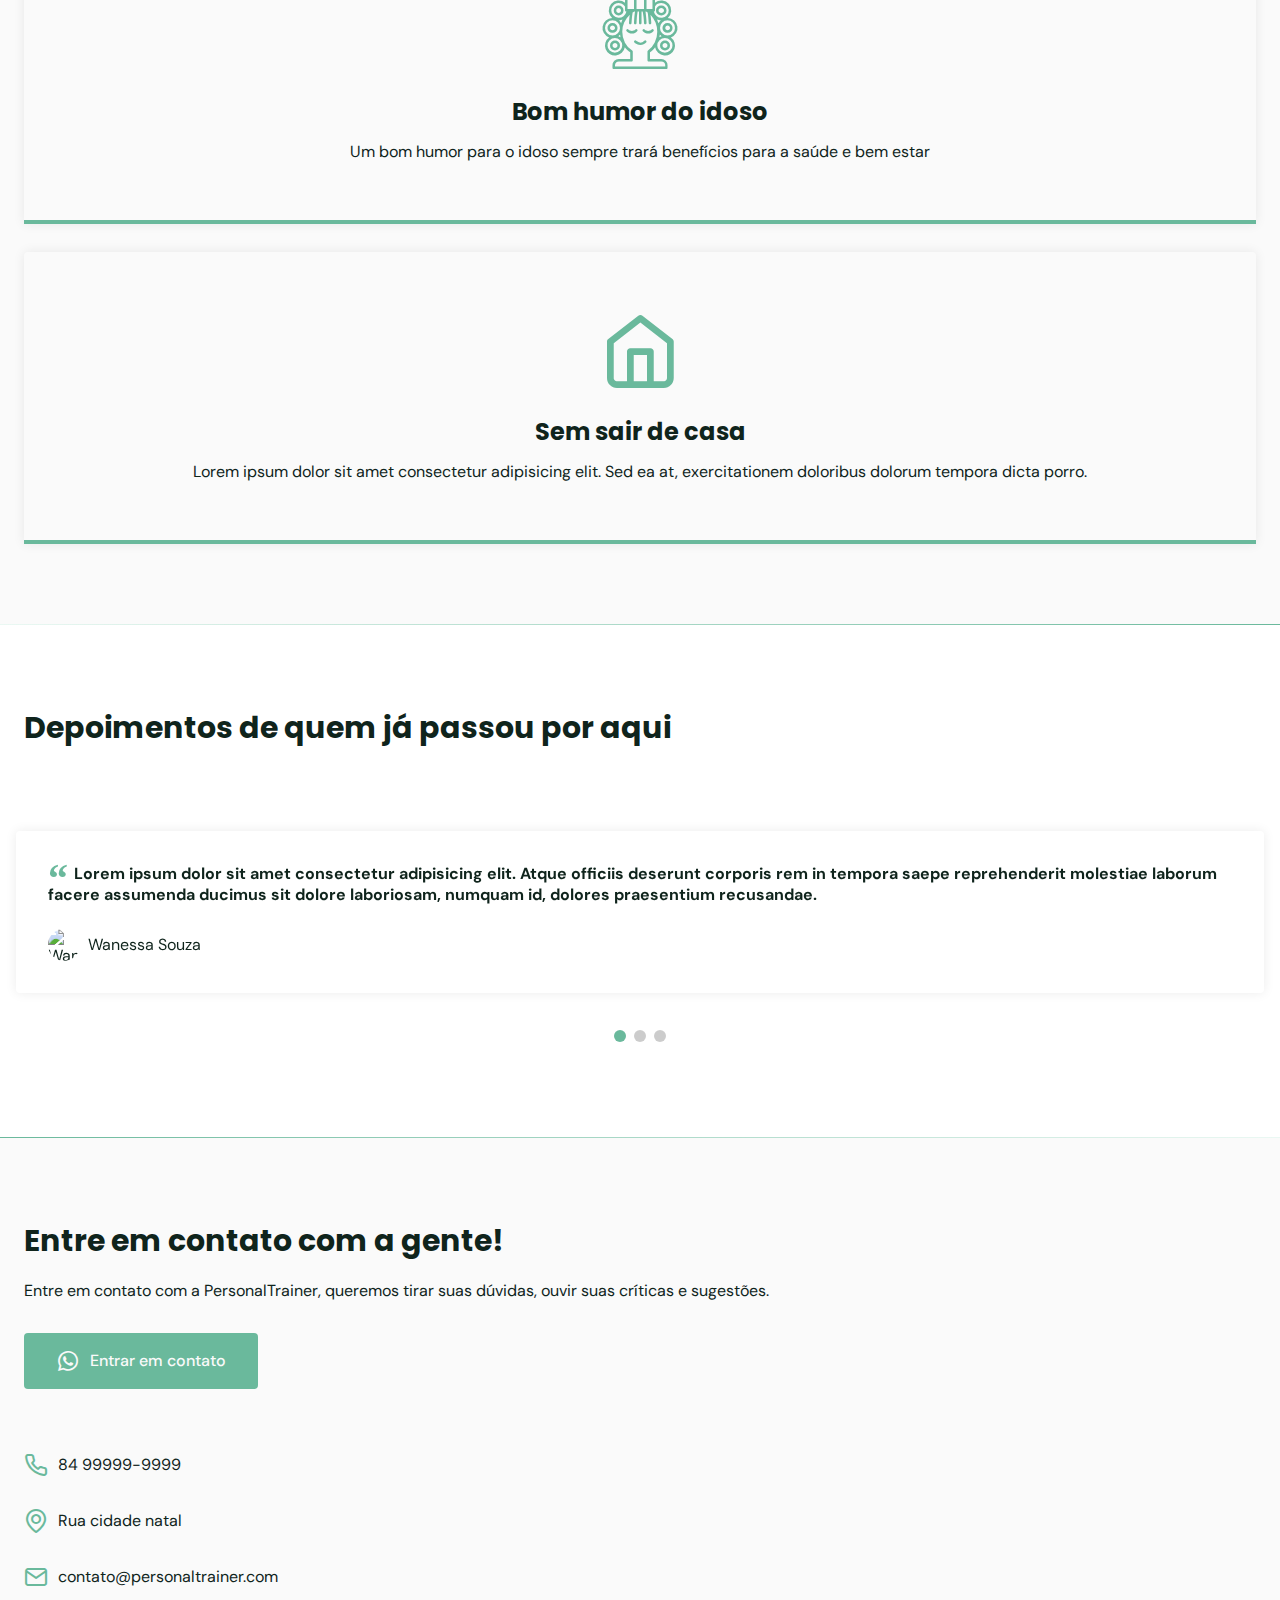
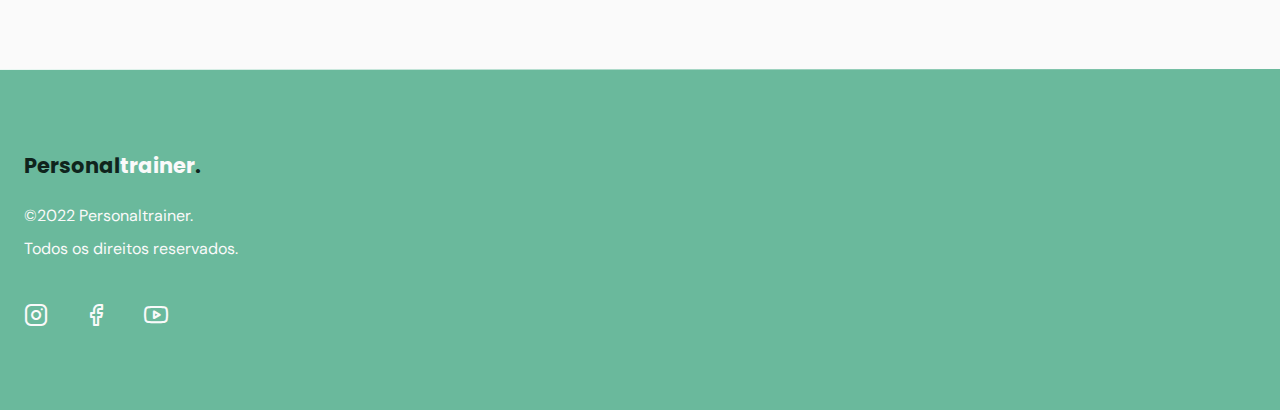
==== commit 1247531f: "Correções de transição" ====
--- a/index.html
+++ b/index.html
@@ -58,7 +58,7 @@
             <img
               style="max-width: 612px"
               src="https://media.istockphoto.com/photos/senior-man-and-senior-woman-jogging-side-by-side-on-the-street-picture-id1284970958?k=20&m=1284970958&s=612x612&w=0&h=KG0D4ebEptcwlYykYI3X_RWrCcNqCKllP51t8q4t1jw="
-              alt="Animals"
+              alt="Corrida matinal"
             />
           </div>
           <div class="text">
@@ -85,6 +85,7 @@
           <div class="image">
             <img
               src="https://images.unsplash.com/photo-1642267158737-9c754cb8e216?ixlib=rb-1.2.1&ixid=MnwxMjA3fDB8MHxwaG90by1wYWdlfHx8fGVufDB8fHx8&auto=format&fit=crop&w=1470&q=80"
+              id="teste"
               alt="Personal fazendo avaliação do físico"
             />
           </div>
--- a/style.css
+++ b/style.css
@@ -64,6 +64,7 @@
   padding: 0 2rem;
   border-radius: 0.25rem; /* Arredondamento da "CAIXA"  */
   font: 500 1rem 'DM Sans', sans-serif;
+  transition: 0.5s;
 }
 
 .button:hover {
@@ -158,6 +159,7 @@
 .logo {
   font: 700 1.31rem 'Poppins', sans-serif;
   color: var(--title-color);
+  transition: 0.5s;
 }
 
 .logo:hover {
@@ -265,6 +267,7 @@
   color: var(--base-color);
   font-size: 1.5rem;
   cursor: pointer;
+  transition: 0.5s;
 }
 
 .toggle:hover {
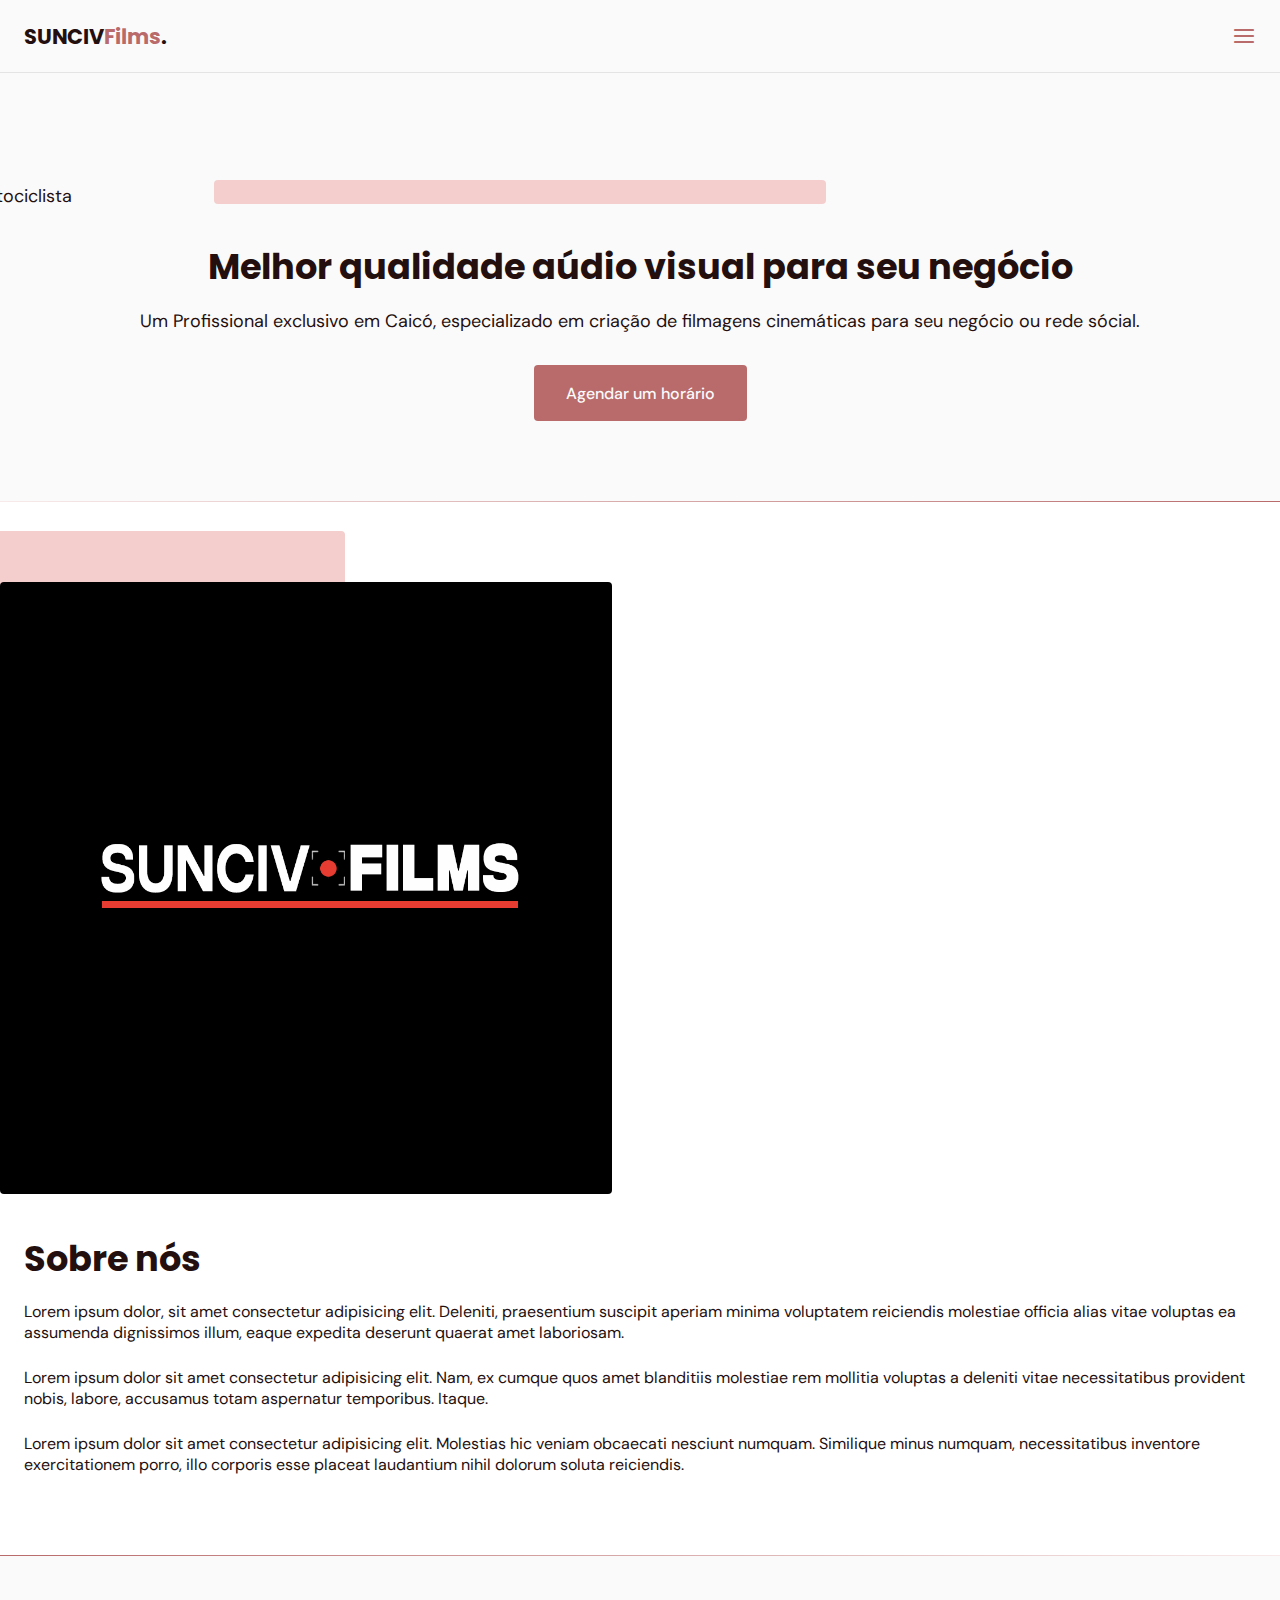
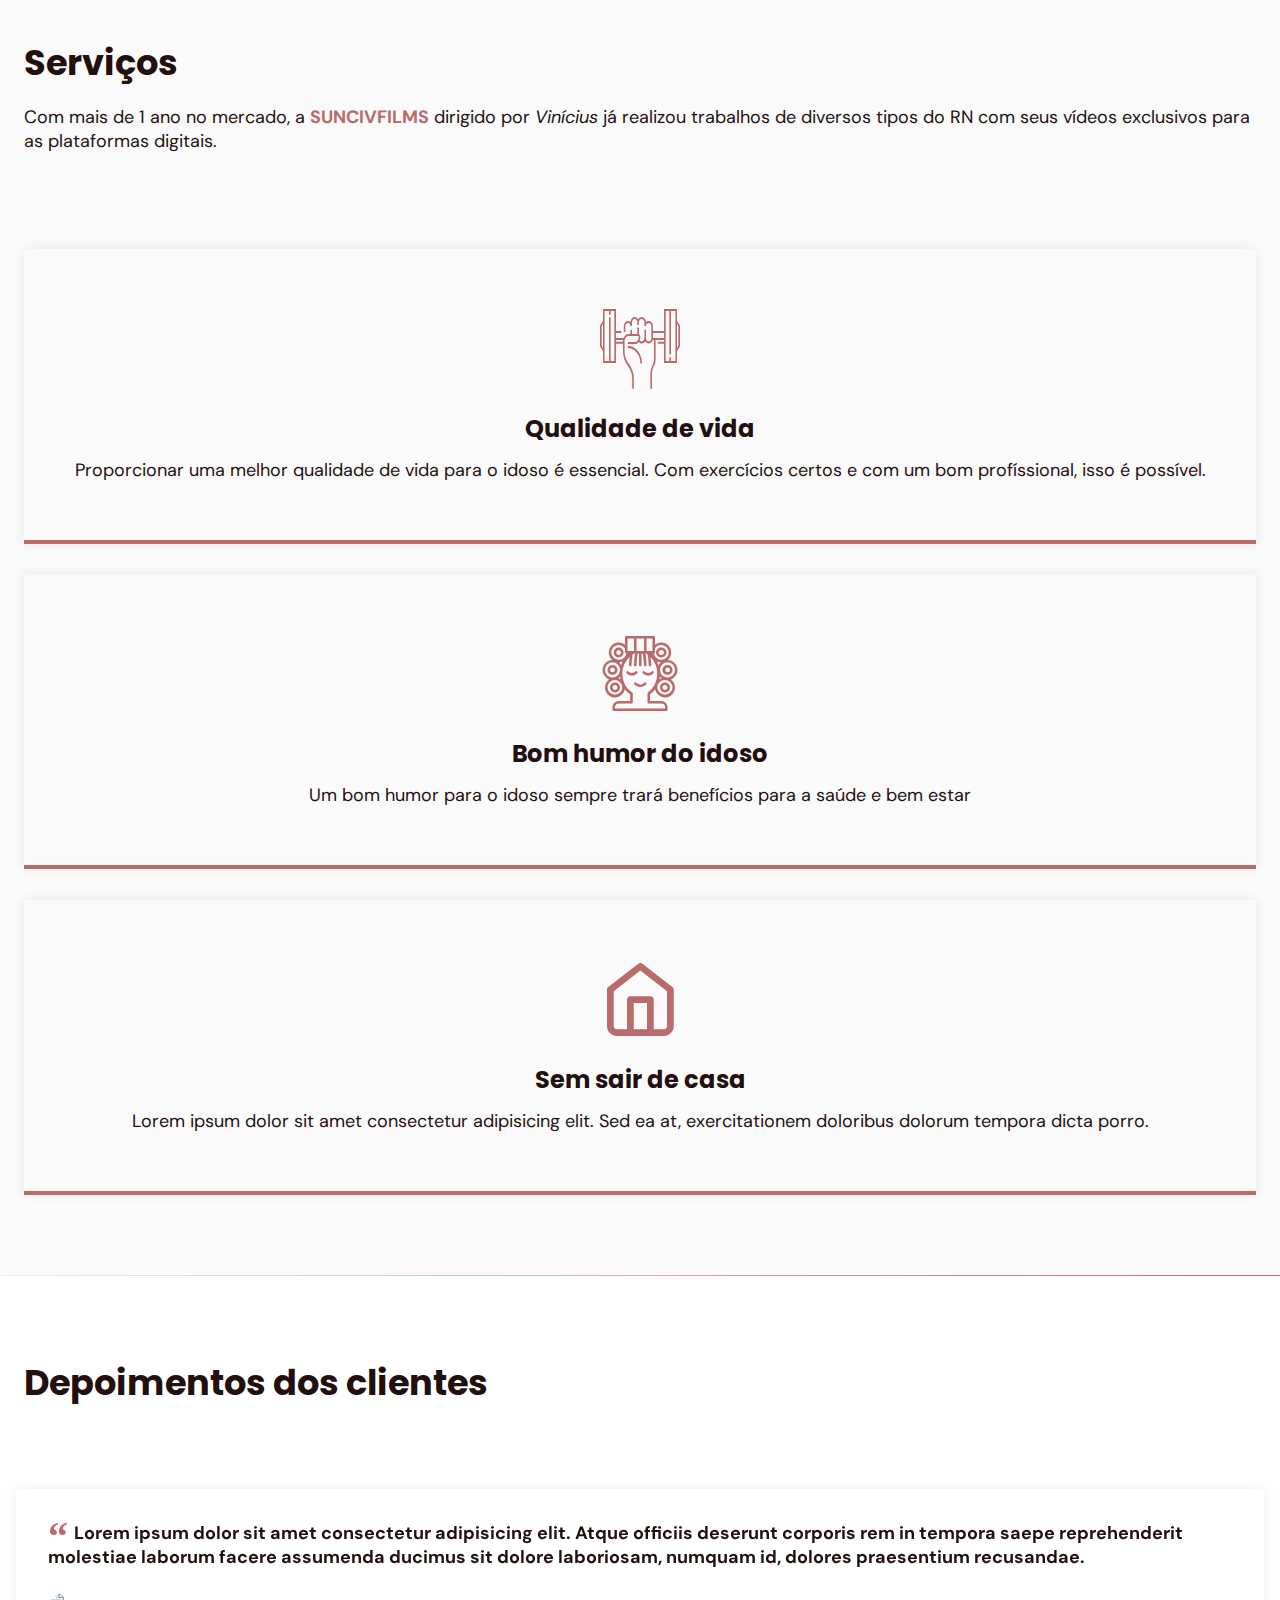
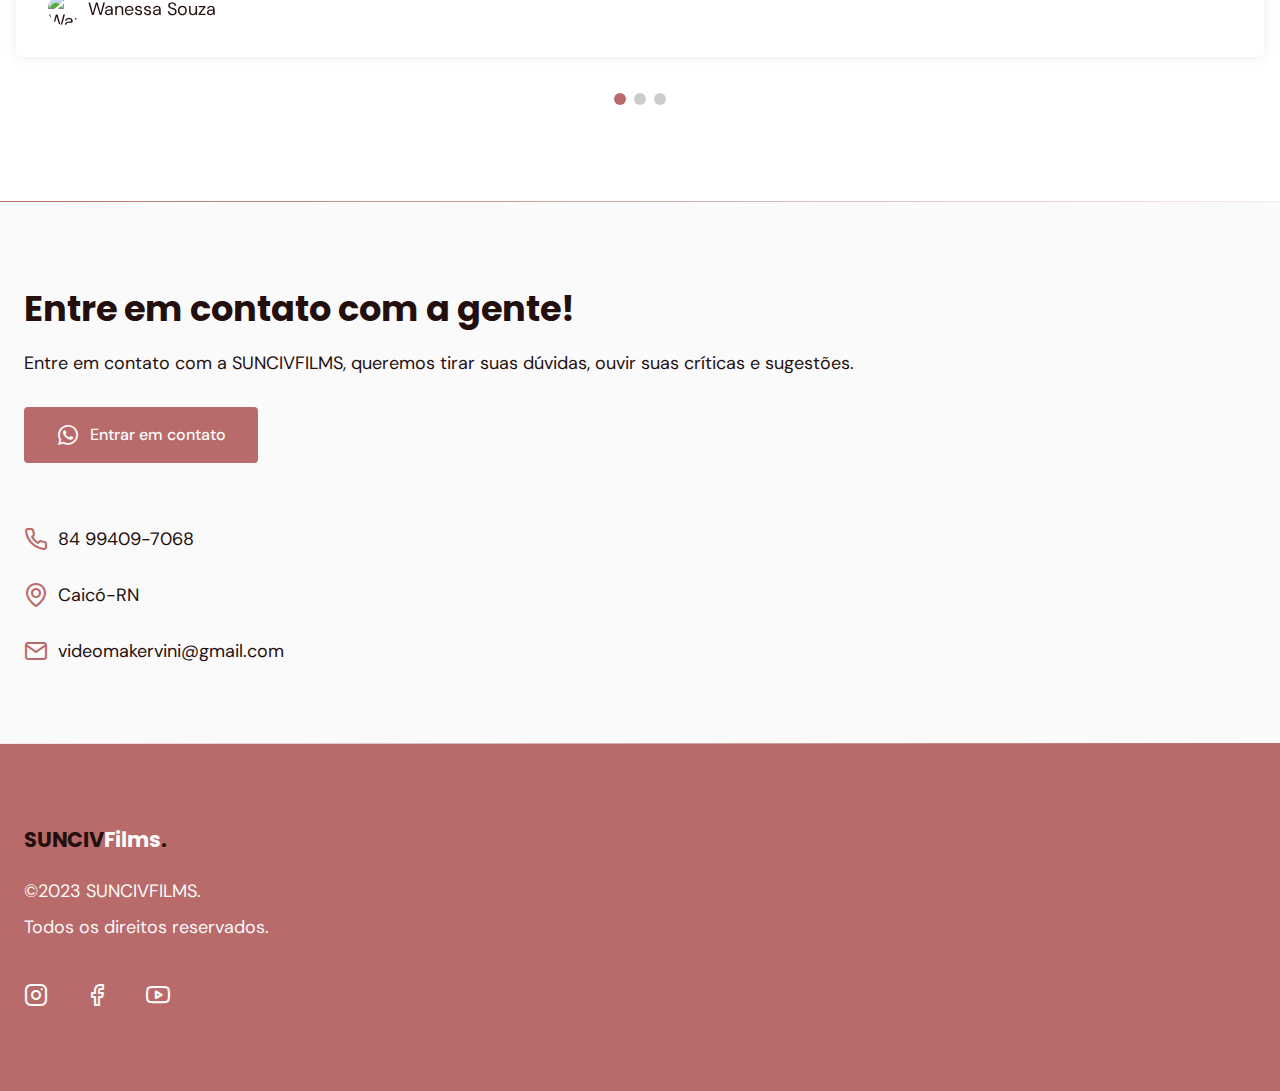
==== commit 314150e5: "Voltando a mexer no código com outra proposta" ====
--- a/index.html
+++ b/index.html
@@ -5,7 +5,7 @@
 
     <meta charset="UTF-8" />
     <meta name="viewport" content="width=device-width, initial-scale=1.0" />
-    <title>Personaltrainer</title>
+    <title>SUNCIVFILMS</title>
 
     <!-- ICONS -->
     <link rel="stylesheet" href="Icons/Fonts/style.css" />
@@ -32,7 +32,7 @@
 
     <header id="header">
       <nav class="container">
-        <a class="logo" href="#">Personal<span>trainer</span>.</a>
+        <a class="logo" href="#">SUNCIV<span>Films</span>.</a>
         <div class="menu">
           <!-- menu-->
           <ul class="grid">
@@ -57,19 +57,19 @@
           <div class="image">
             <img
               style="max-width: 612px"
-              src="https://media.istockphoto.com/photos/senior-man-and-senior-woman-jogging-side-by-side-on-the-street-picture-id1284970958?k=20&m=1284970958&s=612x612&w=0&h=KG0D4ebEptcwlYykYI3X_RWrCcNqCKllP51t8q4t1jw="
-              alt="Corrida matinal"
+              src="./assets/img/_DSC7026 .jpg"
+              alt="motociclista"
             />
           </div>
           <div class="text">
-            <h1 class="title">Saúde física e mental para idosos</h1>
-            <p>
-              Um Profissional exclusivo em Natal, especializado em exercícios
-              físicos para idosos de todas as idades.
+            <h1 class="title">Melhor qualidade aúdio visual para seu negócio</h1>
+            <p>
+              Um Profissional exclusivo em Caicó, especializado em criação de filmagens cinemáticas
+              para seu negócio ou rede sócial.
             </p>
             <a
               class="button"
-              href="https://api.whatsapp.com/send?phone=+5584000000000&text=Oi! gostaria de agendar um novo horário."
+              href="https://api.whatsapp.com/send?phone=+5584994097068&text=Oi! gostaria de agendar um novo horário."
               target="blank"
               >Agendar um horário</a
             >
@@ -84,9 +84,10 @@
         <div class="container grid">
           <div class="image">
             <img
-              src="https://images.unsplash.com/photo-1642267158737-9c754cb8e216?ixlib=rb-1.2.1&ixid=MnwxMjA3fDB8MHxwaG90by1wYWdlfHx8fGVufDB8fHx8&auto=format&fit=crop&w=1470&q=80"
+              style="max-width: 612px"
+              src="./assets/img/LOGO NEW v_4.jpg"
               id="teste"
-              alt="Personal fazendo avaliação do físico"
+              alt="Logo_Sunciv"
             />
           </div>
           <div class="text">
@@ -124,9 +125,9 @@
           <header>
             <h2 class="title">Serviços</h2>
             <p>
-              Com mais de 4 anos no mercado, o <strong>Personaltrainer</strong>
-              <i>Geninho</i> já conquistou clientes de inúmeras cidadas do RN
-              com seus treinamentos exclusivos e totalmente eficazes
+              Com mais de 1 ano no mercado, a <strong>SUNCIVFILMS</strong> dirigido por
+              <i>Vinícius</i> já realizou trabalhos de diversos tipos do RN
+              com seus vídeos exclusivos para as plataformas digitais.
             </p>
           </header>
           <div class="cards grid">
@@ -168,7 +169,7 @@
       <section class="section" id="testimonials">
         <div class="container swiper">
           <header>
-            <h2 class="title">Depoimentos de quem já passou por aqui</h2>
+            <h2 class="title">Depoimentos dos clientes</h2>
           </header>
           <div class="testimonials swiper-container">
             <div class="swiper-wrapper">
@@ -244,11 +245,11 @@
           <div class="text">
             <h2 class="title">Entre em contato com a gente!</h2>
             <p>
-              Entre em contato com a PersonalTrainer, queremos tirar suas
+              Entre em contato com a SUNCIVFILMS, queremos tirar suas
               dúvidas, ouvir suas críticas e sugestões.
             </p>
             <a
-              href="https://api.whatsapp.com/send?phone=+5584000000000&text=Oi! preciso falar com a PersonalTrainer."
+              href="https://api.whatsapp.com/send?phone=+5584994097068&text=Oi! preciso falar com a PersonalTrainer."
               class="button"
               target="blank"
               ><i class="icon-whatsapp"></i>Entrar em contato</a
@@ -256,9 +257,9 @@
           </div>
           <div class="link">
             <ul class="grid">
-              <li><i class="icon-phone"></i>84 99999-9999</li>
-              <li><i class="icon-map-pin"></i>Rua cidade natal</li>
-              <li><i class="icon-mail"></i>contato@personaltrainer.com</li>
+              <li><i class="icon-phone"></i>84 99409-7068</li>
+              <li><i class="icon-map-pin"></i>Caicó-RN</li>
+              <li><i class="icon-mail"></i>videomakervini@gmail.com</li>
             </ul>
           </div>
         </div>
@@ -269,18 +270,18 @@
     <footer class="section">
       <div class="container grid">
         <div class="brand">
-          <a class="logo-alt" href="#home">Personal<span>trainer</span>.</a>
-          <p>©2022 Personaltrainer.</p>
+          <a class="logo-alt" href="#home">SUNCIV<span>Films</span>.</a>
+          <p>©2023 SUNCIVFILMS.</p>
           <p>Todos os direitos reservados.</p>
         </div>
         <div class="social">
-          <a href="https://www.instagram.com/geninhocaetano/" target="_blank"
+          <a href="https://www.instagram.com/suncivfilms/" target="_blank"
             ><i class="icon-instagram"></i
           ></a>
           <a href="https://www.facebook.com" target="_blank"
             ><i class="icon-facebook"></i
           ></a>
-          <a href="https://www.youtube.com" target="_blank"
+          <a href="https://www.youtube.com/channel/UC_ge_l-c9zq8nGOKziX2Qtw" target="_blank"
             ><i class="icon-youtube"></i
           ></a>
         </div>
--- a/style.css
+++ b/style.css
@@ -16,7 +16,7 @@
   --header-height: 4.5rem;
 
   /* colors */
-  --hue: 158; /* Com essa estratégia, consigo alterar todas as cores do meu site */
+  --hue: 360; /* Com essa estratégia, consigo alterar todas as cores do meu site */
   /* HSL color mode */
   --base-color: hsl(var(--hue) 36% 57%);
   --base-color-second: hsl(var(--hue) 65% 88%);
@@ -25,6 +25,10 @@
   --text-color: hsl(0 0% 46%);
   --text-color-light: hsl(0 0% 98%);
   --body-color: hsl(0 0% 98%);
+
+  /* Fonts */
+  --body-font-size: 1rem;
+  --title-font-size: 1.875rem;
 }
 
 a {
@@ -43,14 +47,14 @@
 }
 
 body {
-  font: 400 1rem 'DM Sans', sans-serif; /* Oferecendo ao body o DM Sans */
+  font: 400 var(--body-font-size) 'DM Sans',sans-serif; /* Oferecendo ao body o DM Sans */
   color: var(--title-color);
   background: var(--body-color);
   -webkit-front-smoothing: antialiased; /* Suavização da fonte */
 }
 
 .title {
-  font: 700 1.875rem 'Poppins', sans-serif; /* Oferecendo ao "title" o Poppins */
+  font: 700 var(--title-font-size) 'Poppins', sans-serif; /* Oferecendo ao "title" o Poppins */
   color: var(--title-color);
   -webkit-front-smoothing: auto; /* Suavização da fonte */
 }
@@ -101,6 +105,7 @@
 .grid {
   display: grid;
   gap: 2rem;
+  transition: 0.2s;
 }
 
 .section {
@@ -267,7 +272,6 @@
   color: var(--base-color);
   font-size: 1.5rem;
   cursor: pointer;
-  transition: 0.5s;
 }
 
 .toggle:hover {
@@ -576,5 +580,29 @@
   transition: all 0.5s;
 }
 
-
-
+/* Resposive */
+
+/* ==========   MEDIA QUERIES ====================================== */
+
+/* Extra large devices: 1200 > */
+@media (min-width: 1200px) {
+
+}
+/* large devices 1023 > */
+@media (min-width: 1023px) {
+
+}
+/* large devices 992 > */
+@media (min-width: 992px) {
+  :root {
+    --title-font-size: 2.2rem;
+    --body-font-size: 1.125rem;
+  }
+}
+/* medium devices 767 > "tablets" */
+@media (min-width: 767px) {
+
+}
+
+
+
